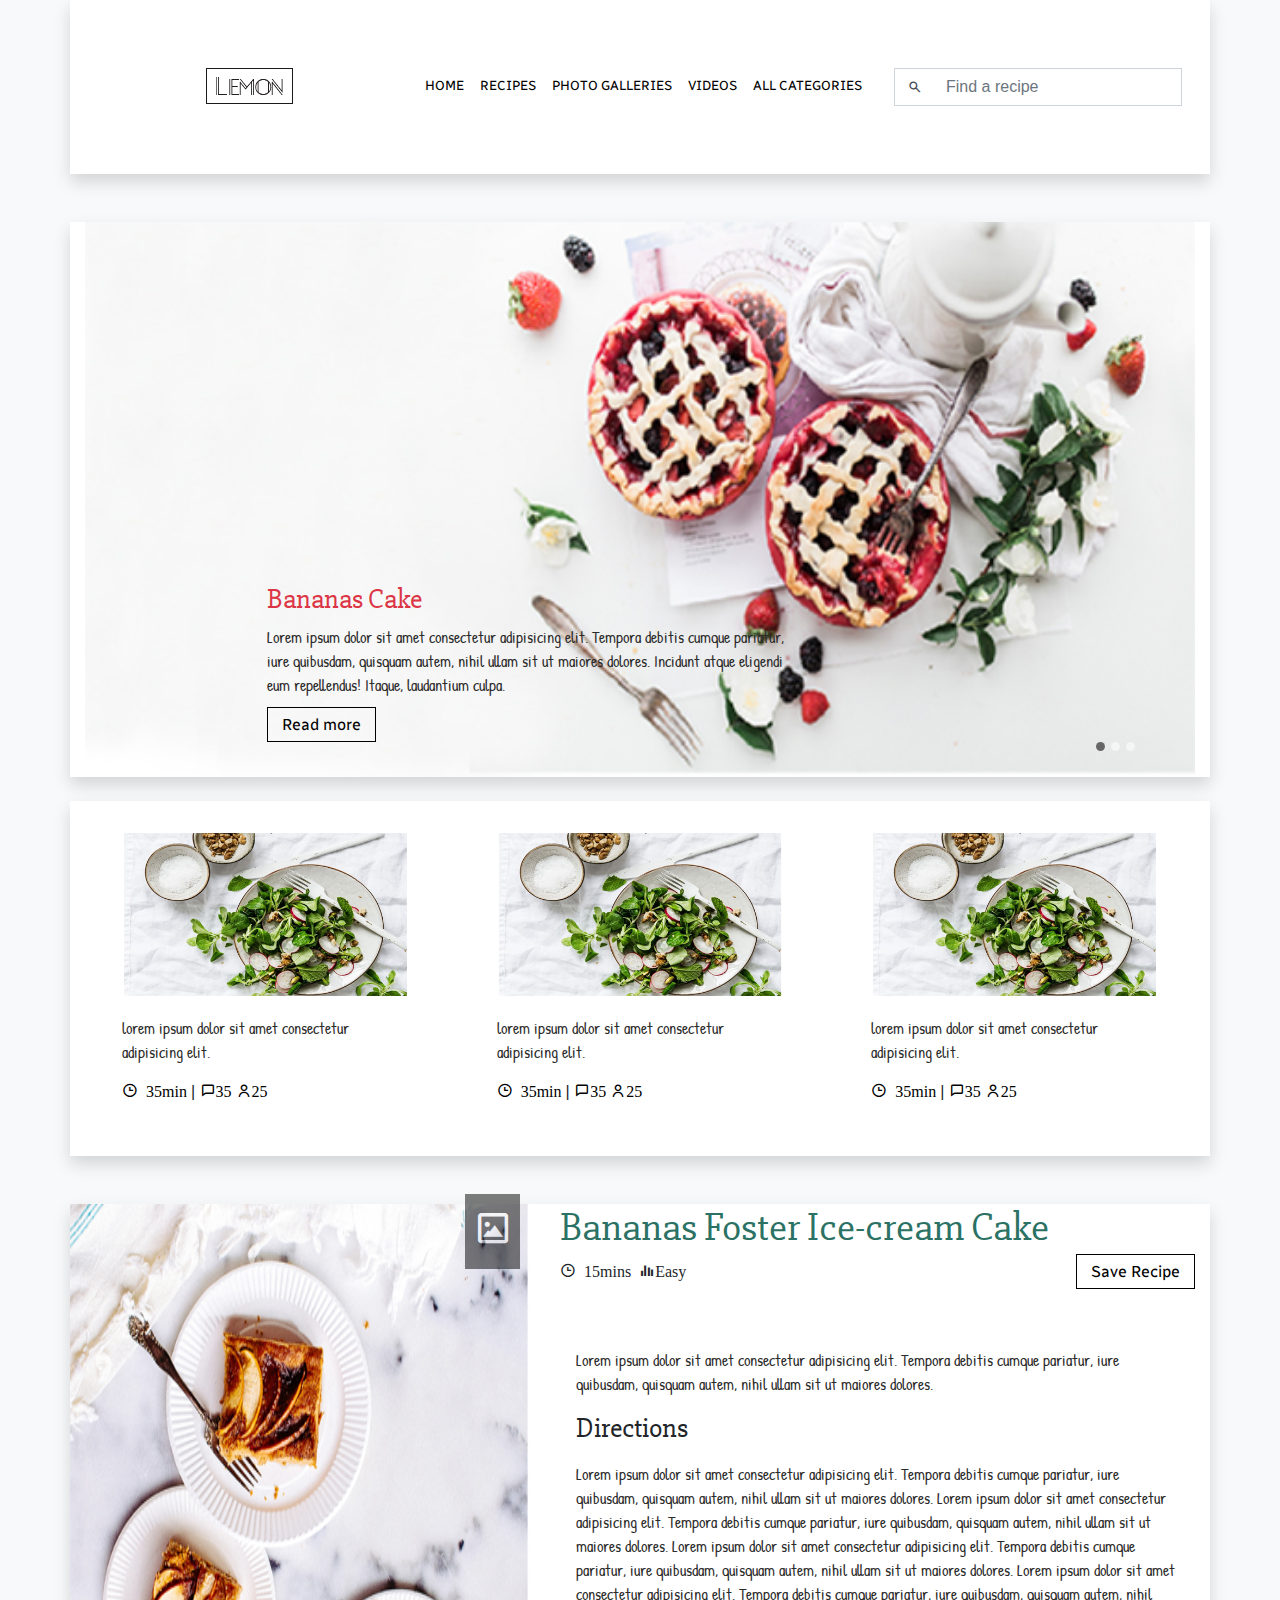
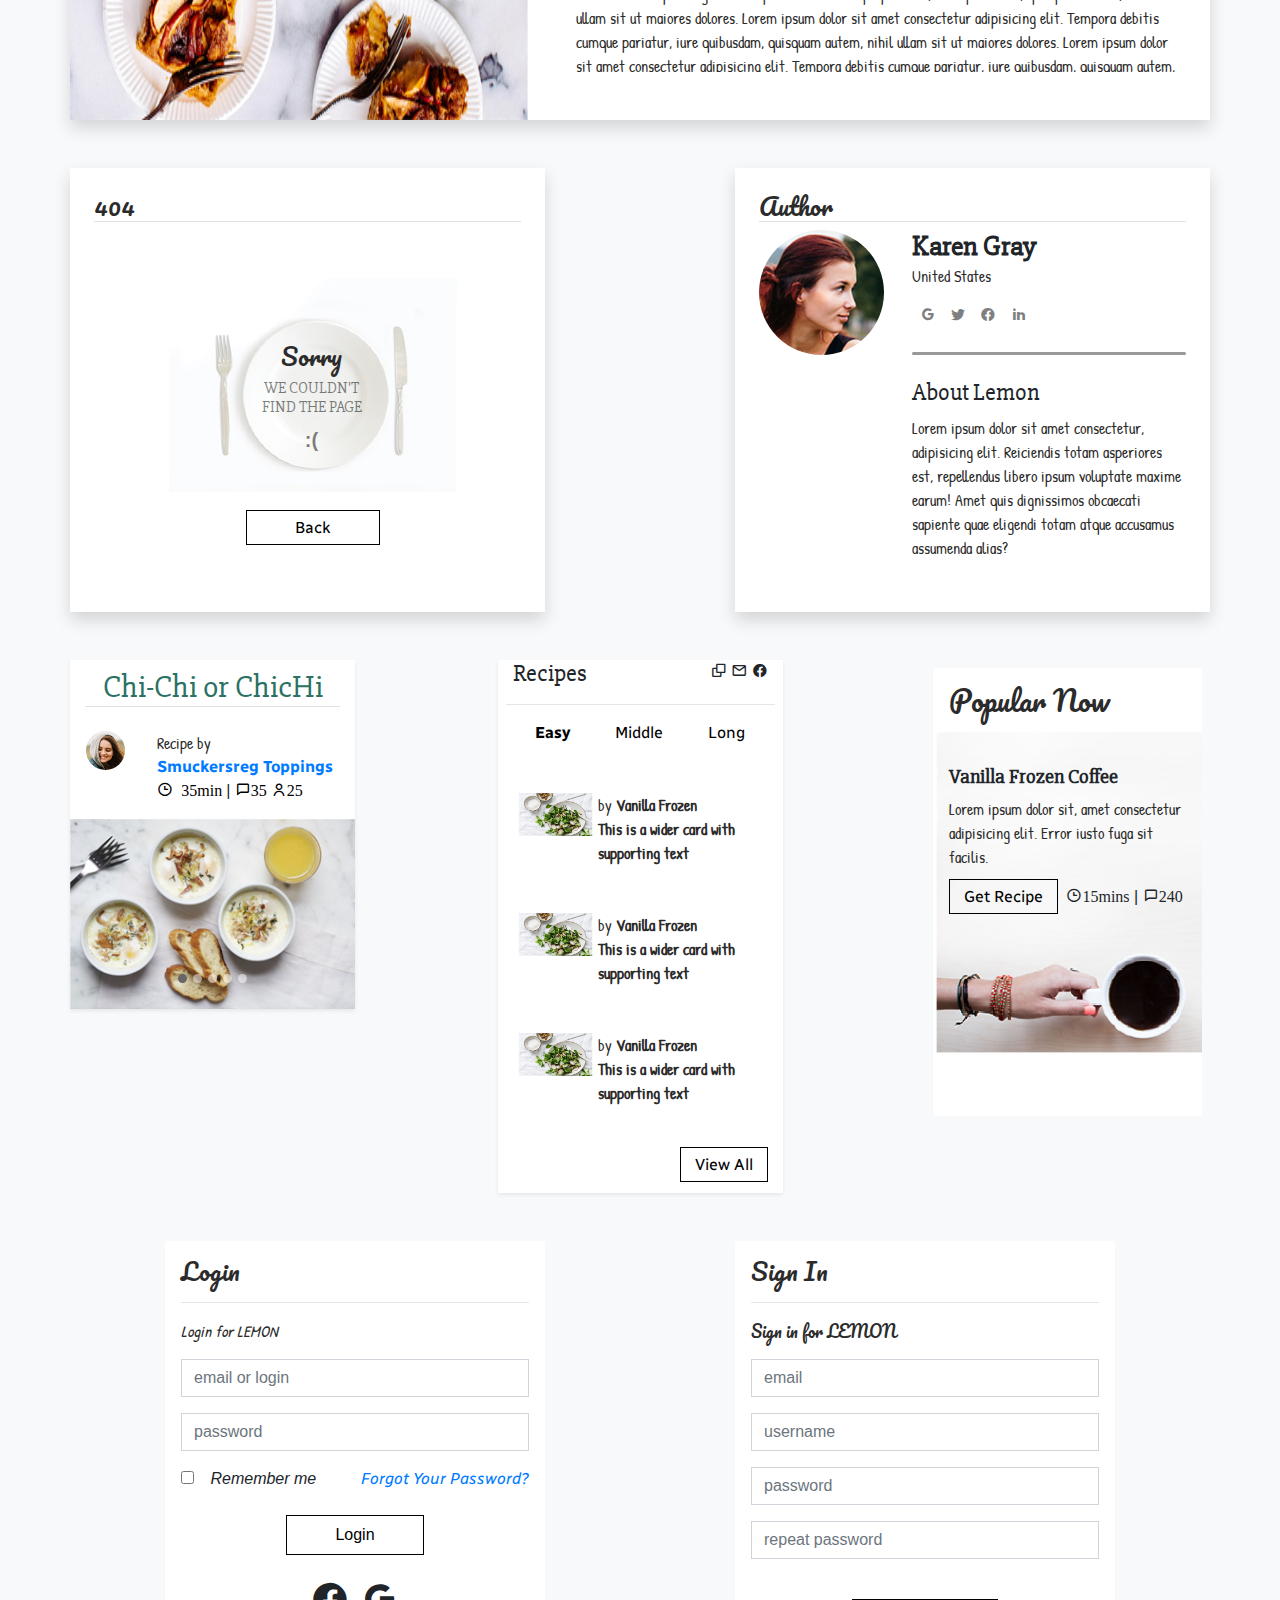
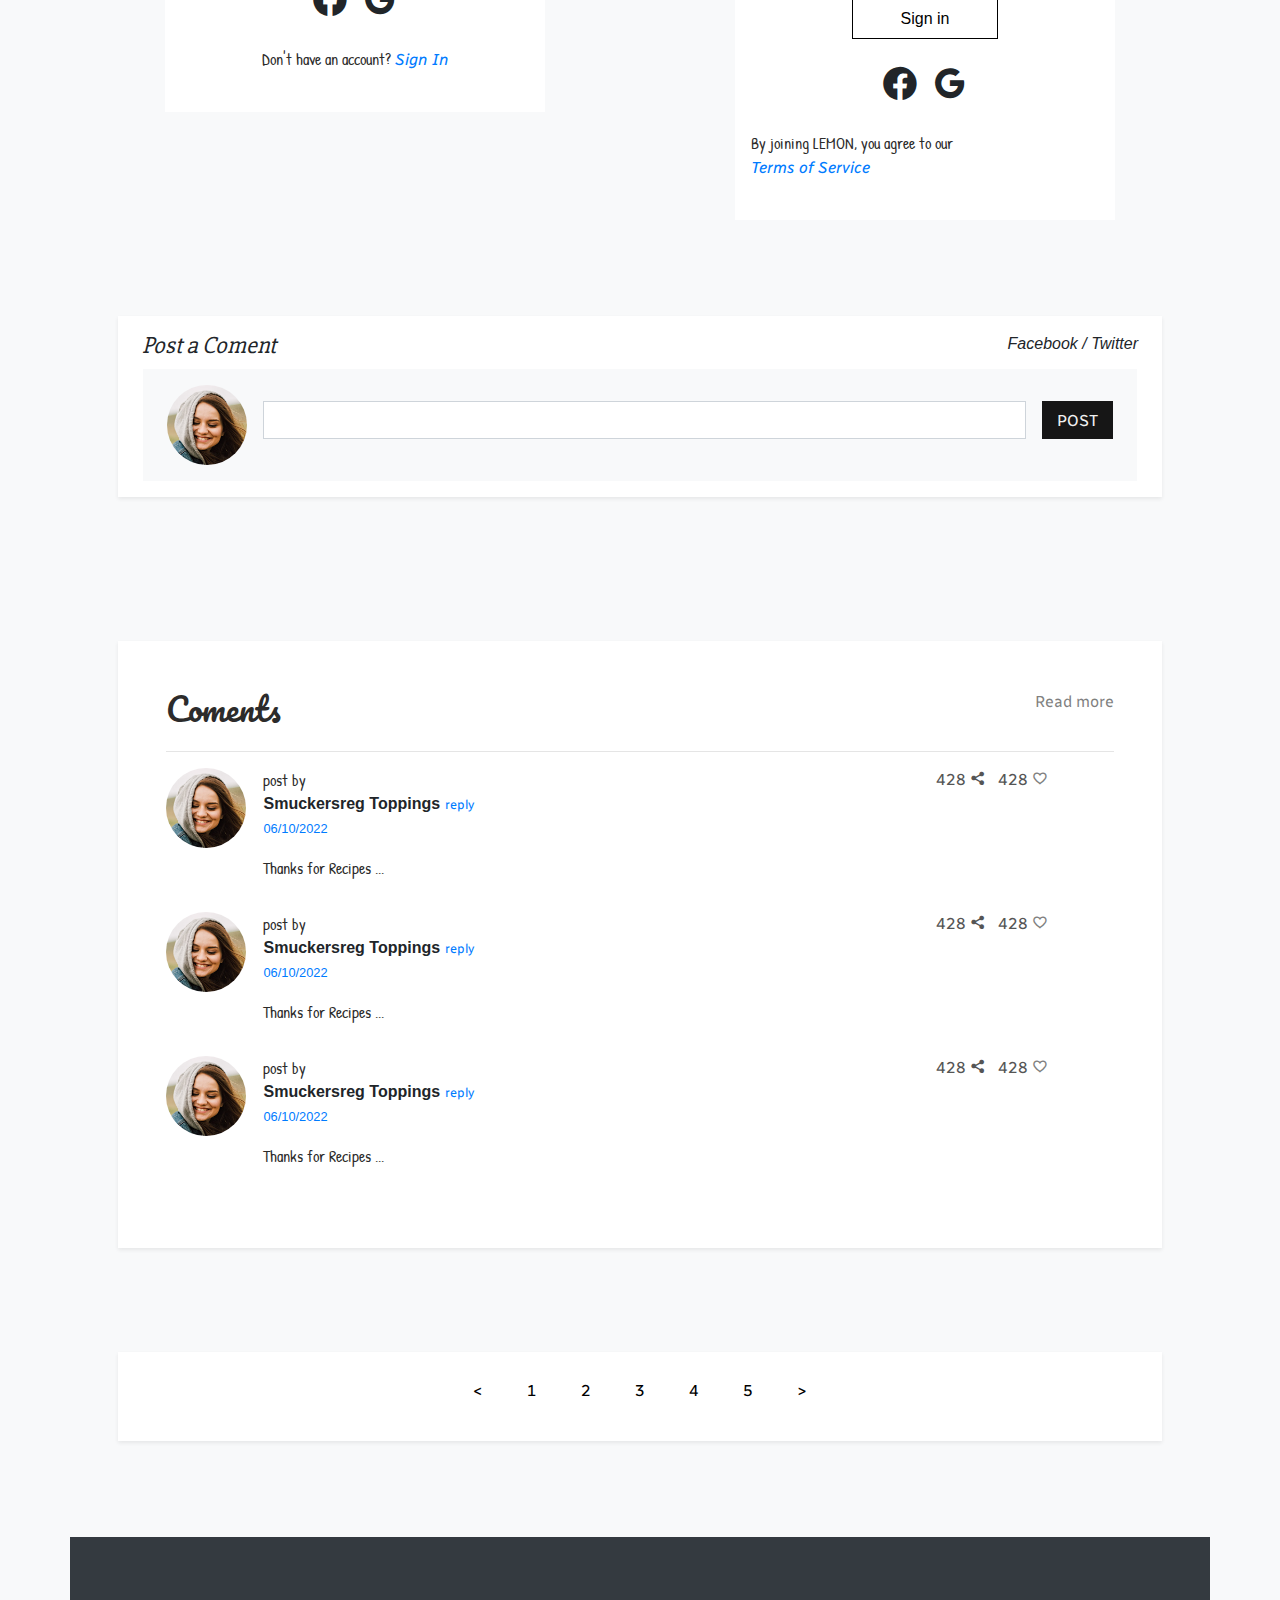
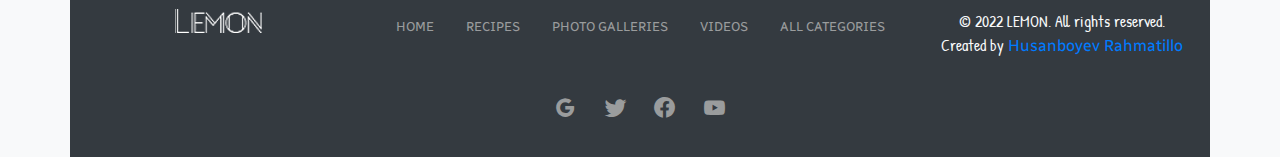
==== index.html @ a0f5661b "Add files" ====
<!DOCTYPE html>
<html lang="en">
  <head>
    <meta charset="UTF-8" />
    <meta http-equiv="X-UA-Compatible" content="IE=edge" />
    <meta name="viewport" content="width=device-width, initial-scale=1.0" />
    <title>LEMON</title>
    <link rel="shortcut icon" href="images/logo.jpg" type="image/x-icon" />
    <link rel="stylesheet" href="bootstrap/css/bootstrap.min.css" />
    <link rel="stylesheet" href="icons/coolicons.css" />
    <link rel="stylesheet" type="text/css" href="css/calendar.css" />
    <link rel="stylesheet" href="css/style.css" />
  </head>
  <body class="bg-light">
    <div class="container">
      <div class="row mb-md-5 bg-white shadow">
        <div class="col-lg-12">
          <nav class="navbar bg-white navbar-expand-lg px-3 my-md-4">
            <a class="navbar-brand" href="index.html">
              <img src="images/logo.jpg" alt="logo" />
            </a>
            <button
              class="navbar-toggler"
              type="button"
              data-toggle="collapse"
              data-target="#navbarNav"
              aria-controls="navbarNav"
              aria-expanded="false"
              aria-label="Toggle navigation"
            >
              <i class="ci-grid_big toggle-button"></i>
            </button>
            <div class="collapse navbar-collapse" id="navbarNav">
              <ul class="navbar-nav">
                <li class="nav-item active">
                  <a class="nav-link" href="#"> Home </a>
                </li>
                <li class="nav-item dropdown open-dropdown">
                  <a href="#" class="nav-link" data-toggle="dropdown"
                    >Recipes</a
                  >
                  <ul class="dropdown-menu my-0">
                    <li class="dropdown-item"><a href="#">Recommended</a></li>
                    <li class="dropdown-item"><a href="#">Popular</a></li>
                    <li class="dropdown-item"><a href="#">Quick & Easy</a></li>
                    <li class="dropdown-item"><a href="#">Healthy</a></li>
                    <li class="dropdown-item"><a href="#">Newest</a></li>
                  </ul>
                </li>

                <li class="nav-item">
                  <a class="nav-link" href="#">Photo galleries</a>
                </li>

                <li class="nav-item">
                  <a class="nav-link" href="#">Videos</a>
                </li>

                <li class="nav-item mr-md-2">
                  <a class="nav-link" href="#">All categories</a>
                </li>

                <li class="nav-item">
                  <div class="input-group ml-md-3">
                    <div class="input-group-prepend">
                      <i class="ci-search input-group-text bg-white"></i>
                    </div>
                    <input
                      type="text"
                      class="form-control"
                      placeholder="Find a recipe"
                      aria-describedby="basic-addon1"
                    />
                  </div>
                </li>
              </ul>
            </div>
          </nav>
        </div>
      </div>
      <div class="row my-md-4 bg-white shadow">
        <div class="col-lg-12">
          <div class="carousel slide" data-ride="carousel" id="mycarousel">
            <div class="carousel-inner">
              <div class="carousel-item active">
                <img src="images/banner.jpg" class="d-block w-100" />
                <div
                  class="col-md-6 text-left carousel-caption d-none d-md-block text-dark"
                >
                  <h3 class="text-danger">Bananas Cake</h3>
                  <p>
                    Lorem ipsum dolor sit amet consectetur adipisicing elit.
                    Tempora debitis cumque pariatur, iure quibusdam, quisquam
                    autem, nihil ullam sit ut maiores dolores. Incidunt atque
                    eligendi eum repellendus! Itaque, laudantium culpa.
                  </p>
                  <a href="#" class="site-btn">Read more</a>
                </div>
              </div>
              <div class="carousel-item">
                <img src="images/banner.jpg" class="d-block w-100" />
                <div
                  class="col-md-6 text-left carousel-caption d-none d-md-block text-dark"
                >
                  <h3 class="text-danger">Bananas Cake</h3>
                  <p>
                    Lorem ipsum dolor sit amet consectetur adipisicing elit.
                    Tempora debitis cumque pariatur, iure quibusdam, quisquam
                    autem, nihil ullam sit ut maiores dolores. Incidunt atque
                    eligendi eum repellendus! Itaque, laudantium culpa.
                  </p>
                  <a href="#" class="site-btn">Read more</a>
                </div>
              </div>
              <div class="carousel-item">
                <img src="images/banner.jpg" class="d-block w-100" />
                <div
                  class="col-md-6 text-left carousel-caption d-none d-md-block text-dark"
                >
                  <h3 class="text-danger">Bananas Cake</h3>
                  <p>
                    Lorem ipsum dolor sit amet consectetur adipisicing elit.
                    Tempora debitis cumque pariatur, iure quibusdam, quisquam
                    autem, nihil ullam sit ut maiores dolores. Incidunt atque
                    eligendi eum repellendus! Itaque, laudantium culpa.
                  </p>
                  <a href="#" class="site-btn">Read more</a>
                </div>
              </div>
            </div>
            <div class="row">
              <div class="col-2 offset-10">
                <ol class="carousel-indicators">
                  <li
                    data-target="#mycarousel"
                    data-slide-to="0"
                    class="active"
                  ></li>
                  <li data-target="#mycarousel" data-slide-to="1"></li>
                  <li data-target="#mycarousel" data-slide-to="2"></li>
                </ol>
              </div>
            </div>
          </div>
        </div>
      </div>
      <div class="row bg-white p-md-2 shadow">
        <div class="col-md-4 p-md-4">
          <div class="card">
            <img src="images/card-1.jpg" class="card-img-top h-75" alt="" />
            <div class="card-body">
              <p class="card-text">
                lorem ipsum dolor sit amet consectetur adipisicing elit.
              </p>
              <div class="card-icon">
                <a href="#">
                  <i class="ci-clock"> 35min</i>
                </a>
                <span> | </span>
                <a href="#">
                  <i class="ci-message">35</i>
                </a>
                <a href="#">
                  <i class="ci-user">25</i>
                </a>
              </div>
            </div>
          </div>
        </div>
        <div class="col-md-4 p-md-4">
          <div class="card">
            <img src="images/card-1.jpg" class="card-img-top h-75" alt="" />
            <div class="card-body">
              <p class="card-text">
                lorem ipsum dolor sit amet consectetur adipisicing elit.
              </p>
              <div class="card-icon">
                <a href="#">
                  <i class="ci-clock"> 35min</i>
                </a>
                <span> | </span>
                <a href="#">
                  <i class="ci-message">35</i>
                </a>
                <a href="#">
                  <i class="ci-user">25</i>
                </a>
              </div>
            </div>
          </div>
        </div>
        <div class="col-md-4 p-md-4">
          <div class="card">
            <img src="images/card-1.jpg" class="card-img-top h-75" alt="" />
            <div class="card-body">
              <p class="card-text">
                lorem ipsum dolor sit amet consectetur adipisicing elit.
              </p>
              <div class="card-icon">
                <a href="#">
                  <i class="ci-clock"> 35min</i>
                </a>
                <span> | </span>
                <a href="#">
                  <i class="ci-message">35</i>
                </a>
                <a href="#">
                  <i class="ci-user">25</i>
                </a>
              </div>
            </div>
          </div>
        </div>
      </div>
      <div class="row bg-white shadow my-md-5">
        <div class="col-5 p-0 d-none d-md-inline-block">
          <div class="ribbon">
            <i class="ci-image"></i>
          </div>
          <img src="images/retsept.jpg" class="img-fluid h-100" alt="" />
        </div>
        <div class="col-7 d-none d-md-inline-block">
          <h1 class="site-color">Bananas Foster Ice-cream Cake</h1>
          <div class="row">
            <div class="col-6">
              <i class="ci-clock"> 15mins </i>
              <i class="ci-bar_chart">Easy</i>
            </div>
            <div class="col-6 text-right">
              <a href="#" class="site-btn"> Save Recipe</a>
            </div>
          </div>
          <div class="card my-5 pre-scrollable min-h">
            <div class="card-body p-3">
              <p class="card-text">
                Lorem ipsum dolor sit amet consectetur adipisicing elit. Tempora
                debitis cumque pariatur, iure quibusdam, quisquam autem, nihil
                ullam sit ut maiores dolores.
              </p>
              <h3 class="my-3">Directions</h3>
              <p class="card-text">
                Lorem ipsum dolor sit amet consectetur adipisicing elit. Tempora
                debitis cumque pariatur, iure quibusdam, quisquam autem, nihil
                ullam sit ut maiores dolores. Lorem ipsum dolor sit amet
                consectetur adipisicing elit. Tempora debitis cumque pariatur,
                iure quibusdam, quisquam autem, nihil ullam sit ut maiores
                dolores. Lorem ipsum dolor sit amet consectetur adipisicing
                elit. Tempora debitis cumque pariatur, iure quibusdam, quisquam
                autem, nihil ullam sit ut maiores dolores. Lorem ipsum dolor sit
                amet consectetur adipisicing elit. Tempora debitis cumque
                pariatur, iure quibusdam, quisquam autem, nihil ullam sit ut
                maiores dolores. Lorem ipsum dolor sit amet consectetur
                adipisicing elit. Tempora debitis cumque pariatur, iure
                quibusdam, quisquam autem, nihil ullam sit ut maiores dolores.
                Lorem ipsum dolor sit amet consectetur adipisicing elit. Tempora
                debitis cumque pariatur, iure quibusdam, quisquam autem, nihil
                ullam sit ut maiores dolores.
              </p>
            </div>
          </div>
        </div>
      </div>
      <div class="row justify-content-between">
        <div class="col-md-5 bg-white shadow p-md-4 d-none d-md-inline-block">
          <div class="row">
            <div class="col mb-5">
              <h4 class="border-bottom font-cursive">404</h4>
            </div>
          </div>
          <div class="row">
            <div class="col">
              <div class="card">
                <img src="images/404.jpg" class="card-img img-fluid" alt="" />
                <div class="card-img-overlay text-center pt-5 ml-2">
                  <h4 class="font-cursive mt-3">Sorry</h4>
                  <h6 class="text-black-50">
                    WE COULDN'T <br />
                    FIND THE PAGE
                  </h6>
                  <b class="text-black-50" style="font-size: 20px">:(</b>
                </div>
              </div>
            </div>
          </div>
          <div class="row">
            <div class="col-2 offset-4 mt-lg-4 mb-5">
              <a href="#" class="site-btn px-5">Back</a>
            </div>
          </div>
        </div>
        <div class="col-md-5 bg-white shadow d-none d-md-inline-block p-md-4">
          <div class="row">
            <div class="col">
              <h4 class="border-bottom font-cursive">Author</h4>
            </div>
          </div>
          <div class="row">
            <div class="col-4">
              <img src="images/author.png" class="img-rounded" />
            </div>
            <div class="col-8 pl-3">
              <h3 class="m-0"><b>Karen Gray</b></h3>
              <p>United States</p>
              <div class="row">
                <div class="col-6 justify-content-around d-flex">
                  <a href="#" class="icon text-black-50"
                    ><i class="ci-google"></i
                  ></a>
                  <a href="#" class="icon text-black-50"
                    ><i class="ci-twitter"></i
                  ></a>
                  <a href="#" class="icon text-black-50"
                    ><i class="ci-facebook"></i
                  ></a>
                  <a href="#" class="icon text-black-50"
                    ><i class="ci-LinkedIn"></i
                  ></a>
                </div>
              </div>
              <div class="divider my-lg-4"></div>
              <h4>About Lemon</h4>
              <p>
                Lorem ipsum dolor sit amet consectetur, adipisicing elit.
                Reiciendis totam asperiores est, repellendus libero ipsum
                voluptate maxime earum! Amet quis dignissimos obcaecati sapiente
                quae eligendi totam atque accusamus assumenda alias?
              </p>
            </div>
          </div>
        </div>
      </div>
      <div class="row my-lg-5 justify-content-between">
        <div class="col-md-3">
          <div class="row bg-white shadow-sm">
            <div class="col-12">
              <h2 class="site-color text-center border-bottom mt-2">
                Chi-Chi or ChicHi
              </h2>
              <div class="row">
                <div class="col-3 p-3">
                  <img src="images/user.png" class="rounded-circle img-fluid" />
                </div>
                <div class="col-9 p-3">
                  <p class="m-0">Recipe by</p>
                  <b
                    ><a href="#" class="icon text-primary"
                      >Smuckersreg Toppings</a
                    ></b
                  >
                  <div class="card-icon">
                    <a href="#">
                      <i class="ci-clock"> 35min</i>
                    </a>
                    <span> | </span>
                    <a href="#">
                      <i class="ci-message">35</i>
                    </a>
                    <a href="#">
                      <i class="ci-user">25</i>
                    </a>
                  </div>
                </div>
              </div>
              <div class="row">
                <div class="col p-0">
                  <div
                    id="carouselExampleIndicators"
                    class="carousel slide"
                    data-ride="carousel"
                  >
                    <ol class="carousel-indicators indicator">
                      <li
                        data-target="#carouselExampleIndicators"
                        data-slide-to="0"
                        class="active"
                      ></li>
                      <li
                        data-target="#carouselExampleIndicators"
                        data-slide-to="1"
                      ></li>
                      <li
                        data-target="#carouselExampleIndicators"
                        data-slide-to="2"
                      ></li>
                      <li
                        data-target="#carouselExampleIndicators"
                        data-slide-to="3"
                      ></li>
                      <li
                        data-target="#carouselExampleIndicators"
                        data-slide-to="4"
                      ></li>
                    </ol>
                    <div class="carousel-inner">
                      <div class="carousel-item active">
                        <img
                          class="d-block img-fluid w-100"
                          src="images/sidebar.png"
                          alt="First slide"
                        />
                      </div>
                      <div class="carousel-item">
                        <img
                          class="d-block img-fluid w-100"
                          src="images/sidebar.png"
                          alt="Second slide"
                        />
                      </div>
                      <div class="carousel-item">
                        <img
                          class="d-block img-fluid w-100"
                          src="images/sidebar.png"
                          alt="Third slide"
                        />
                      </div>
                      <div class="carousel-item">
                        <img
                          class="d-block img-fluid w-100"
                          src="images/sidebar.png"
                          alt="Third slide"
                        />
                      </div>
                      <div class="carousel-item">
                        <img
                          class="d-block img-fluid w-100"
                          src="images/sidebar.png"
                          alt="Third slide"
                        />
                      </div>
                    </div>
                  </div>
                </div>
              </div>
            </div>
          </div>
        </div>
        <div class="col-md-3 bg-white shadow-sm py-md-0 py-3">
          <div class="row">
            <div class="col-6 m-0">
              <h4 class="m-0">Recipes</h4>
            </div>
            <div class="col-6 m-0">
              <div class="text-right icon">
                <i class="ci-copy"></i>
                <i class="ci-mail"></i>
                <i class="ci-facebook"></i>
              </div>
            </div>
            <div class="col mx-1 px-1"><hr /></div>
          </div>
          <ul class="nav nav-pills mb-3" id="pills-tab" role="tablist">
            <li class="nav-item" role="presentation">
              <a
                class="active"
                id="pills-home-tab"
                data-toggle="pill"
                href="#pills-home"
                role="tab"
                aria-controls="pills-home"
                aria-selected="true"
                >Easy</a
              >
            </li>
            <li class="nav-item" role="presentation">
              <a
                class=" "
                id="pills-profile-tab"
                data-toggle="pill"
                href="#pills-profile"
                role="tab"
                aria-controls="pills-profile"
                aria-selected="false"
                >Middle</a
              >
            </li>
            <li class="nav-item" role="presentation">
              <a
                class=" "
                id="pills-contact-tab"
                data-toggle="pill"
                href="#pills-contact"
                role="tab"
                aria-controls="pills-contact"
                aria-selected="false"
                >Long</a
              >
            </li>
          </ul>
          <div class="tab-content" id="pills-tabContent">
            <div
              class="tab-pane fade show active"
              id="pills-home"
              role="tabpanel"
              aria-labelledby="pills-home-tab"
            >
              <div class="card p-0 my-md-5">
                <div class="row no-gutters">
                  <div class="col-md-4 p-0">
                    <img src="images/card-1.jpg" class="img-fluid" />
                  </div>
                  <div class="col-md-8 p-0">
                    <small
                      ><p class="m-0">by <b>Vanilla Frozen</b></p></small
                    >
                    <div class="card-body p-0">
                      <p class="card-text">
                        <b>This is a wider card with supporting text</b>
                      </p>
                    </div>
                  </div>
                </div>
              </div>
              <div class="card p-0 my-md-5">
                <div class="row no-gutters">
                  <div class="col-md-4 p-0">
                    <img src="images/card-1.jpg" class="img-fluid" />
                  </div>
                  <div class="col-md-8 p-0">
                    <small
                      ><p class="m-0">by <b>Vanilla Frozen</b></p></small
                    >
                    <div class="card-body p-0">
                      <p class="card-text">
                        <b>This is a wider card with supporting text</b>
                      </p>
                    </div>
                  </div>
                </div>
              </div>
              <div class="card p-0 my-md-5">
                <div class="row no-gutters">
                  <div class="col-md-4 p-0">
                    <img src="images/card-1.jpg" class="img-fluid" />
                  </div>
                  <div class="col-md-8 p-0">
                    <small
                      ><p class="m-0">by <b>Vanilla Frozen</b></p></small
                    >
                    <div class="card-body p-0">
                      <p class="card-text">
                        <b>This is a wider card with supporting text</b>
                      </p>
                    </div>
                  </div>
                </div>
              </div>
            </div>
            <div
              class="tab-pane fade"
              id="pills-profile"
              role="tabpanel"
              aria-labelledby="pills-profile-tab"
            >
              <div class="card p-0 my-md-5">
                <div class="row no-gutters">
                  <div class="col-md-4 p-0">
                    <img src="images/card-1.jpg" class="img-fluid" />
                  </div>
                  <div class="col-md-8 p-0">
                    <small
                      ><p class="m-0">by <b>Vanilla Frozen</b></p></small
                    >
                    <div class="card-body p-0">
                      <p class="card-text">
                        <b>This is a wider card with supporting text</b>
                      </p>
                    </div>
                  </div>
                </div>
              </div>
              <div class="card p-0 my-md-5">
                <div class="row no-gutters">
                  <div class="col-md-4 p-0">
                    <img src="images/card-1.jpg" class="img-fluid" />
                  </div>
                  <div class="col-md-8 p-0">
                    <small
                      ><p class="m-0">by <b>Vanilla Frozen</b></p></small
                    >
                    <div class="card-body p-0">
                      <p class="card-text">
                        <b>This is a wider card with supporting text</b>
                      </p>
                    </div>
                  </div>
                </div>
              </div>
              <div class="card p-0 my-md-5">
                <div class="row no-gutters">
                  <div class="col-md-4 p-0">
                    <img src="images/card-1.jpg" class="img-fluid" />
                  </div>
                  <div class="col-md-8 p-0">
                    <small
                      ><p class="m-0">by <b>Vanilla Frozen</b></p></small
                    >
                    <div class="card-body p-0">
                      <p class="card-text">
                        <b>This is a wider card with supporting text</b>
                      </p>
                    </div>
                  </div>
                </div>
              </div>
            </div>
            <div
              class="tab-pane fade"
              id="pills-contact"
              role="tabpanel"
              aria-labelledby="pills-contact-tab"
            >
              <div class="card p-0 my-md-5">
                <div class="row no-gutters">
                  <div class="col-md-4 p-0">
                    <img src="images/card-1.jpg" class="img-fluid" />
                  </div>
                  <div class="col-md-8 p-0">
                    <small
                      ><p class="m-0">by <b>Vanilla Frozen</b></p></small
                    >
                    <div class="card-body p-0">
                      <p class="card-text">
                        <b>This is a wider card with supporting text</b>
                      </p>
                    </div>
                  </div>
                </div>
              </div>
              <div class="card p-0 my-md-5">
                <div class="row no-gutters">
                  <div class="col-md-4 p-0">
                    <img src="images/card-1.jpg" class="img-fluid" />
                  </div>
                  <div class="col-md-8 p-0">
                    <small
                      ><p class="m-0">by <b>Vanilla Frozen</b></p></small
                    >
                    <div class="card-body p-0">
                      <p class="card-text">
                        <b>This is a wider card with supporting text</b>
                      </p>
                    </div>
                  </div>
                </div>
              </div>
              <div class="card p-0 my-md-5">
                <div class="row no-gutters">
                  <div class="col-md-4 p-0">
                    <img src="images/card-1.jpg" class="img-fluid" />
                  </div>
                  <div class="col-md-8 p-0">
                    <small
                      ><p class="m-0">by <b>Vanilla Frozen</b></p></small
                    >
                    <div class="card-body p-0">
                      <p class="card-text">
                        <b>This is a wider card with supporting text</b>
                      </p>
                    </div>
                  </div>
                </div>
              </div>
            </div>
          </div>
          <div class="text-right my-3">
            <a href="#" class="site-btn"> View All </a>
          </div>
        </div>
        <div class="col-md-3 p-0 p-lg-2 d-none d-md-inline-block">
          <div class="card p-0">
            <img src="images/popular.png" class="card-img img-fluid" alt="" />
            <div class="card-img-overlay px-3 p-0">
              <h3 class="font-cursive my-3">Popular Now</h3>
              <h5 class="mt-5 font-weight-bold">Vanilla Frozen Coffee</h5>
              <p>
                Lorem ipsum dolor sit, amet consectetur adipisicing elit. Error
                iusto fuga sit facilis.
              </p>
              <a href="#" class="site-btn mr-sm-1">Get Recipe</a>
              <i class="ci-clock">15mins</i> <span> | </span>
              <i class="ci-message">240</i>
            </div>
          </div>
        </div>
      </div>
      <div class="row justify-content-around">
        <div class="col-md-4">
          <div class="row">
            <div class="col p-3 bg-white">
              <h4 class="font-cursive">Login</h4>
              <hr />
              <p class="font-italic">Login for LEMON</p>
              <form method="post">
                <input
                  type="email"
                  class="form-control"
                  placeholder="email or login"
                />
                <input
                  type="password"
                  class="form-control my-3"
                  placeholder="password"
                />
                <div class="d-flex justify-content-between">
                  <div class="div">
                    <input
                      type="checkbox"
                      class="form-check-inline"
                      id="remember"
                    />
                    <label
                      for="remember"
                      class="icon font-italic form-check-label"
                      >Remember me</label
                    >
                  </div>
                  <a href="#" class="font-italic">Forgot Your Password?</a>
                </div>
              </form>
              <div class="text-center">
                <button class="btn site-btn px-5 my-4">Login</button>
                <div class="d-flex justify-content-center">
                  <div class="icon form-icon">
                    <i class="ci-facebook"></i>
                  </div>
                  <div class="icon form-icon">
                    <i class="ci-google"></i>
                  </div>
                </div>
                <p class="my-4">
                  Don't have an account?
                  <a href="#" class="font-italic">Sign In</a>
                </p>
              </div>
            </div>
          </div>
        </div>
        <div class="col-md-4">
          <div class="row">
            <div class="col p-3 bg-white">
              <h4 class="font-cursive">Sign In</h4>
              <hr />
              <p class="font-cursive">Sign in for LEMON</p>
              <form method="post">
                <input type="email" class="form-control" placeholder="email" />
                <input
                  type="text"
                  class="form-control mt-3"
                  placeholder="username"
                />
                <input
                  type="password"
                  class="form-control my-3"
                  placeholder="password"
                />
                <input
                  type="password"
                  class="form-control my-3"
                  placeholder="repeat password"
                />
              </form>
              <div class="text-center">
                <button class="btn site-btn px-5 my-4">Sign in</button>
                <div class="d-flex justify-content-center">
                  <div class="icon form-icon">
                    <i class="ci-facebook"></i>
                  </div>
                  <div class="icon form-icon">
                    <i class="ci-google"></i>
                  </div>
                </div>
              </div>
              <p class="my-4">
                By joining LEMON, you agree to our <br />
                <a href="#" class="font-italic">Terms of Service</a>
              </p>
            </div>
          </div>
        </div>
      </div>
      <div class="row my-md-5 p-lg-5">
        <div class="col-12 bg-white py-3 px-4 shadow-sm">
          <div class="d-flex justify-content-between">
            <h4 class="font-italic">Post a Coment</h4>
            <span class="font-italic">Facebook / Twitter</span>
          </div>
          <div class="row">
            <div class="col px-4 py-3 mx-3 bg-light d-flex">
              <img
                src="images/user.png"
                width="80"
                class="img-fluid rounded-circle"
              />
              <input type="text" class="form-control mt-3 mx-3" />
              <a href="#" class="dark-btn mt-3">POST</a>
            </div>
          </div>
        </div>
      </div>
      <div class="row p-lg-5">
        <div class="col-md-12 p-5 bg-white shadow-sm">
          <div class="d-flex justify-content-between">
            <h2 class="font-cursive">Coments</h2>
            <p>
              <a
                class="text-black-50 collap"
                data-toggle="collapse"
                href="#collapseExample"
                role="button"
                aria-expanded="false"
                aria-controls="collapseExample"
              >
                Read more
              </a>
            </p>
          </div>
          <hr />
          <div class="row">
            <div class="col-md-1 mr-3">
              <img
                src="images/user.png"
                class="rounded-circle"
                width="80"
                alt="user image"
              />
            </div>
            <div class="col-md-10">
              <div class="row">
                <div class="col-9">
                  <p class="m-0">post by</p>
                  <b>Smuckersreg Toppings </b>
                  <small><a href="#"> reply</a></small> <br />
                  <small class="text-primary">06/10/2022</small>

                  <div class="row my-3">
                    <div class="col-12">
                      <p>Thanks for Recipes ...</p>

                      <div class="text-center">
                        <div class="collapse" id="collapseExample">
                          <div class="card card-body">
                            Some placeholder content for the collapse component.
                            This panel is hidden by default but revealed when
                            the user activates the relevant trigger.
                          </div>
                        </div>
                      </div>
                    </div>
                  </div>
                </div>
                <div class="col-3">
                  <div class="icon text-right">
                    <a href="#">428 <i class="ci-share"></i></a>
                    <a href="#" class="ml-2"
                      >428
                      <i class="ci-heart_outline like"></i>
                    </a>
                  </div>
                </div>
              </div>
            </div>
          </div>
          <div class="row">
            <div class="col-md-1 mr-3">
              <img
                src="images/user.png"
                class="rounded-circle"
                width="80"
                alt="user image"
              />
            </div>
            <div class="col-md-10">
              <div class="row">
                <div class="col-9">
                  <p class="m-0">post by</p>
                  <b>Smuckersreg Toppings </b>
                  <small><a href="#"> reply</a></small> <br />
                  <small class="text-primary">06/10/2022</small>

                  <div class="row my-3">
                    <div class="col-12">
                      <p>Thanks for Recipes ...</p>

                      <div class="text-center">
                        <div class="collapse" id="collapseExample">
                          <div class="card card-body">
                            Some placeholder content for the collapse component.
                            This panel is hidden by default but revealed when
                            the user activates the relevant trigger.
                          </div>
                        </div>
                      </div>
                    </div>
                  </div>
                </div>
                <div class="col-3">
                  <div class="icon text-right">
                    <a href="#">428 <i class="ci-share"></i></a>
                    <a href="#" class="ml-2"
                      >428
                      <i class="ci-heart_outline like"></i>
                    </a>
                  </div>
                </div>
              </div>
            </div>
          </div>
          <div class="row">
            <div class="col-md-1 mr-3">
              <img
                src="images/user.png"
                class="rounded-circle"
                width="80"
                alt="user image"
              />
            </div>
            <div class="col-md-10">
              <div class="row">
                <div class="col-9">
                  <p class="m-0">post by</p>
                  <b>Smuckersreg Toppings </b>
                  <small><a href="#"> reply</a></small> <br />
                  <small class="text-primary">06/10/2022</small>

                  <div class="row my-3">
                    <div class="col-12">
                      <p>Thanks for Recipes ...</p>

                      <div class="text-center">
                        <div class="collapse" id="collapseExample">
                          <div class="card card-body">
                            Some placeholder content for the collapse component.
                            This panel is hidden by default but revealed when
                            the user activates the relevant trigger.
                          </div>
                        </div>
                      </div>
                    </div>
                  </div>
                </div>
                <div class="col-3">
                  <div class="icon text-right">
                    <a href="#">428 <i class="ci-share"></i></a>
                    <a href="#" class="ml-2"
                      >428
                      <i class="ci-heart_outline like"></i>
                    </a>
                  </div>
                </div>
              </div>
            </div>
          </div>
        </div>
      </div>
      <div class="row my-md-2 p-lg-5">
        <div class="col-12 bg-white py-3 px-4 shadow-sm">
          <ul class="pagination justify-content-center">
            <li class="page-item">
              <a class="page-link" href="#" aria-label="Previous">
                <span aria-hidden="true"> < </span>
              </a>
            </li>
            <li class="page-item"><a class="page-link" href="#">1</a></li>
            <li class="page-item"><a class="page-link" href="#">2</a></li>
            <li class="page-item"><a class="page-link" href="#">3</a></li>
            <li class="page-item"><a class="page-link" href="#">4</a></li>
            <li class="page-item"><a class="page-link" href="#">5</a></li>
            <li class="page-item">
              <a class="page-link" href="#" aria-label="Next">
                <span aria-hidden="true"> > </span>
              </a>
            </li>
          </ul>
        </div>
      </div>
      <div class="row bg-dark mt-md-5 p-lg-2">
        <div class="col-md-3 text-center text-md-left">
          <img src="images/logo-white.png" class="img-fluid" alt="logo" />
        </div>
        <div class="col-md-6 pt-3">
          <ul
            class="footer nav justify-content-md-center d-md-flex d-block text-right my-lg-5"
          >
            <li class="nav-item">
              <a class="nav-link" href="#">Home</a>
            </li>
            <li class="nav-item">
              <a class="nav-link" href="#">Recipes</a>
            </li>
            <li class="nav-item">
              <a class="nav-link" href="#">Photo galleries</a>
            </li>
            <li class="nav-item">
              <a class="nav-link" href="#">Videos</a>
            </li>
            <li class="nav-item">
              <a class="nav-link" href="#">All categories</a>
            </li>
          </ul>
        </div>
        <div class="col-md-3 pt-3 text-center">
          <p class="text-light mt-lg-5">
            © 2022 LEMON. All rights reserved. <br />
            Created by <a href="#" class="icon">Husanboyev Rahmatillo</a>
          </p>
        </div>
        <div class="col-md-12 text-center footer-icon mb-md-4">
          <i class="ci-google"></i>
          <i class="ci-twitter"></i>
          <i class="ci-facebook"></i>
          <i class="ci-youtube"></i>
        </div>
      </div>
    </div>
    <script src="bootstrap/js/jQuery.min.js"></script>
    <script src="bootstrap/js/popper.js"></script>
    <script src="js/calendar.js"></script>
    <script src="bootstrap/js/bootstrap.bundle.js"></script>
    <script src="js/script.js"></script>
  </body>
</html>
---- icons/coolicons.css ----
@font-face {
  font-family: 'coolicons';
  src:  url('fonts/coolicons.eot?fs2eqh');
  src:  url('fonts/coolicons.eot?fs2eqh#iefix') format('embedded-opentype'),
    url('fonts/coolicons.ttf?fs2eqh') format('truetype'),
    url('fonts/coolicons.woff?fs2eqh') format('woff'),
    url('fonts/coolicons.svg?fs2eqh#coolicons') format('svg');
  font-weight: normal;
  font-style: normal;
  font-display: block;
}

i {
  /* use !important to prevent issues with browser extensions that change fonts */
  font-family: 'coolicons' !important;
  speak: never;
  font-style: normal;
  font-weight: normal;
  font-variant: normal;
  text-transform: none;
  line-height: 1;

  /* Better Font Rendering =========== */
  -webkit-font-smoothing: antialiased;
  -moz-osx-font-smoothing: grayscale;
}

.ci-image:before {
  content: "\ea79";
}
.ci-underline:before {
  content: "\ea7a";
}
.ci-heading_h3:before {
  content: "\ea7b";
}
.ci-double_quotes_l:before {
  content: "\ea7c";
}
.ci-table_delete:before {
  content: "\ea7d";
}
.ci-heading_h2:before {
  content: "\ea7e";
}
.ci-heading_h1:before {
  content: "\ea7f";
}
.ci-heading_h5:before {
  content: "\ea80";
}
.ci-heading:before {
  content: "\ea81";
}
.ci-strikethrough:before {
  content: "\ea82";
}
.ci-heading_h4:before {
  content: "\ea83";
}
.ci-heading_h6:before {
  content: "\ea84";
}
.ci-table_add:before {
  content: "\ea85";
}
.ci-list_checklist:before {
  content: "\ea86";
}
.ci-line_break:before {
  content: "\ea87";
}
.ci-single_quotes_l:before {
  content: "\ea88";
}
.ci-delete_row:before {
  content: "\ea89";
}
.ci-paragraph:before {
  content: "\ea8a";
}
.ci-add_column:before {
  content: "\ea8b";
}
.ci-bold:before {
  content: "\ea8c";
}
.ci-combine_cells:before {
  content: "\ea8d";
}
.ci-single_quotes_r:before {
  content: "\ea8e";
}
.ci-table:before {
  content: "\ea8f";
}
.ci-redo:before {
  content: "\ea90";
}
.ci-add_row:before {
  content: "\ea91";
}
.ci-delete_column:before {
  content: "\ea92";
}
.ci-list_checklist_alt:before {
  content: "\ea93";
}
.ci-double_quotes_r:before {
  content: "\ea94";
}
.ci-undo:before {
  content: "\ea95";
}
.ci-italic:before {
  content: "\ea96";
}
.ci-mention:before {
  content: "\ea97";
}
.ci-filter_off:before {
  content: "\ea98";
}
.ci-filter_outline:before {
  content: "\ea99";
}
.ci-filter:before {
  content: "\ea9a";
}
.ci-filter_off_outline:before {
  content: "\ea9b";
}
.ci-line_s:before {
  content: "\e900";
}
.ci-line_sx:before {
  content: "\e901";
}
.ci-line_xl:before {
  content: "\e902";
}
.ci-dot_01_xs:before {
  content: "\e903";
}
.ci-dot_02_s:before {
  content: "\e904";
}
.ci-dot_04_l:before {
  content: "\e905";
}
.ci-dot_05_xl:before {
  content: "\e906";
}
.ci-dot_03_m:before {
  content: "\e907";
}
.ci-line_m:before {
  content: "\e908";
}
.ci-line_l:before {
  content: "\e909";
}
.ci-home_heart-1:before {
  content: "\e90a";
}
.ci-home_alt_fill:before {
  content: "\e90b";
}
.ci-home_alt_check:before {
  content: "\e90c";
}
.ci-home_x:before {
  content: "\e90d";
}
.ci-home_plus:before {
  content: "\e90e";
}
.ci-home_alt_x:before {
  content: "\e90f";
}
.ci-home_minus:before {
  content: "\e910";
}
.ci-home_heart:before {
  content: "\e911";
}
.ci-home_alt_plus:before {
  content: "\e912";
}
.ci-home_alt_minus:before {
  content: "\e913";
}
.ci-home_fill:before {
  content: "\e914";
}
.ci-home_alt_outline:before {
  content: "\e915";
}
.ci-home_outline:before {
  content: "\e916";
}
.ci-home_check:before {
  content: "\e917";
}
.ci-building:before {
  content: "\e918";
}
.ci-info_square:before {
  content: "\e919";
}
.ci-error_outline:before {
  content: "\e91a";
}
.ci-warning:before {
  content: "\e91b";
}
.ci-info_circle:before {
  content: "\e91c";
}
.ci-error:before {
  content: "\e91d";
}
.ci-info_square_outline:before {
  content: "\e91e";
}
.ci-warning_outline:before {
  content: "\e91f";
}
.ci-info_circle_outline:before {
  content: "\e920";
}
.ci-calendar_edit:before {
  content: "\e921";
}
.ci-calendar_event:before {
  content: "\e922";
}
.ci-calendar_check:before {
  content: "\e923";
}
.ci-calendar_calendar:before {
  content: "\e924";
}
.ci-calendar_x:before {
  content: "\e925";
}
.ci-calendar_week:before {
  content: "\e926";
}
.ci-calendar:before {
  content: "\e927";
}
.ci-calendar_plus:before {
  content: "\e928";
}
.ci-calendar_minus:before {
  content: "\e929";
}
.ci-cloud_check:before {
  content: "\e92a";
}
.ci-folder_plus:before {
  content: "\e92b";
}
.ci-file_minus:before {
  content: "\e92c";
}
.ci-file_image:before {
  content: "\e92d";
}
.ci-note:before {
  content: "\e92e";
}
.ci-file_css:before {
  content: "\e92f";
}
.ci-file_pdf:before {
  content: "\e930";
}
.ci-file_archive:before {
  content: "\e931";
}
.ci-file_svg:before {
  content: "\e932";
}
.ci-folder_minus:before {
  content: "\e933";
}
.ci-file_blank_fill:before {
  content: "\e934";
}
.ci-cloud_off:before {
  content: "\e935";
}
.ci-file_blank_outline:before {
  content: "\e936";
}
.ci-file_find:before {
  content: "\e937";
}
.ci-folder_open:before {
  content: "\e938";
}
.ci-file_png:before {
  content: "\e939";
}
.ci-cloud:before {
  content: "\e93a";
}
.ci-cloud_outline:before {
  content: "\e93b";
}
.ci-file_new:before {
  content: "\e93c";
}
.ci-cloud_up:before {
  content: "\e93d";
}
.ci-cloud_close:before {
  content: "\e93e";
}
.ci-file_js:before {
  content: "\e93f";
}
.ci-folder:before {
  content: "\e940";
}
.ci-file_html:before {
  content: "\e941";
}
.ci-file_jpg:before {
  content: "\e942";
}
.ci-cloud_down:before {
  content: "\e943";
}
.ci-thin_long_left:before {
  content: "\e944";
}
.ci-thin_long_02_up:before {
  content: "\e945";
}
.ci-long_bottom_up:before {
  content: "\e946";
}
.ci-thin_big_up:before {
  content: "\e947";
}
.ci-chevron_duo_right:before {
  content: "\e948";
}
.ci-circle_chevron_left:before {
  content: "\e949";
}
.ci-thin_long_up:before {
  content: "\e94a";
}
.ci-chevron_duo_up:before {
  content: "\e94b";
}
.ci-shrink:before {
  content: "\e94c";
}
.ci-chevron_big_up:before {
  content: "\e94d";
}
.ci-circle_up:before {
  content: "\e94e";
}
.ci-short_up:before {
  content: "\e94f";
}
.ci-long_bottom_down:before {
  content: "\e950";
}
.ci-small_long_left:before {
  content: "\e951";
}
.ci-caret_left:before {
  content: "\e952";
}
.ci-caret_right:before {
  content: "\e953";
}
.ci-thin_big_left:before {
  content: "\e954";
}
.ci-thin_long_02_right:before {
  content: "\e955";
}
.ci-last_page:before {
  content: "\e956";
}
.ci-expand:before {
  content: "\e957";
}
.ci-long_left:before {
  content: "\e958";
}
.ci-short_right:before {
  content: "\e959";
}
.ci-circle_down:before {
  content: "\e95a";
}
.ci-chevron_duo_left:before {
  content: "\e95b";
}
.ci-thin_long_02_down:before {
  content: "\e95c";
}
.ci-chevron_right:before {
  content: "\e95d";
}
.ci-chevron_left:before {
  content: "\e95e";
}
.ci-short_down:before {
  content: "\e95f";
}
.ci-chevron_big_down:before {
  content: "\e960";
}
.ci-long_down:before {
  content: "\e961";
}
.ci-first_page:before {
  content: "\e962";
}
.ci-thin_long_right:before {
  content: "\e963";
}
.ci-chevron_up:before {
  content: "\e964";
}
.ci-thin_big_right:before {
  content: "\e965";
}
.ci-thin_big_down:before {
  content: "\e966";
}
.ci-caret_down:before {
  content: "\e967";
}
.ci-small_long_down:before {
  content: "\e968";
}
.ci-sub_right:before {
  content: "\e969";
}
.ci-chevron_big_left:before {
  content: "\e96a";
}
.ci-unfold_more:before {
  content: "\e96b";
}
.ci-circle_chevron_up:before {
  content: "\e96c";
}
.ci-long_right:before {
  content: "\e96d";
}
.ci-short_left:before {
  content: "\e96e";
}
.ci-chevron_down:before {
  content: "\e96f";
}
.ci-thin_long_02_left:before {
  content: "\e970";
}
.ci-circle_left:before {
  content: "\e971";
}
.ci-circle_right:before {
  content: "\e972";
}
.ci-chevron_duo_down:before {
  content: "\e973";
}
.ci-sub_left:before {
  content: "\e974";
}
.ci-circle_chevron_right:before {
  content: "\e975";
}
.ci-long_up_right:before {
  content: "\e976";
}
.ci-thin_long_down:before {
  content: "\e977";
}
.ci-chevron_big_right:before {
  content: "\e978";
}
.ci-unfold_less:before {
  content: "\e979";
}
.ci-long_up_left:before {
  content: "\e97a";
}
.ci-small_long_up:before {
  content: "\e97b";
}
.ci-long_up:before {
  content: "\e97c";
}
.ci-caret_up:before {
  content: "\e97d";
}
.ci-small_long_right:before {
  content: "\e97e";
}
.ci-circle_chevron_down:before {
  content: "\e97f";
}
.ci-notification_outline_minus:before {
  content: "\e980";
}
.ci-notification_deactivated:before {
  content: "\e981";
}
.ci-notification:before {
  content: "\e982";
}
.ci-notification_minus:before {
  content: "\e983";
}
.ci-notification_outline_plus:before {
  content: "\e984";
}
.ci-notification_outline_dot:before {
  content: "\e985";
}
.ci-notification_dot:before {
  content: "\e986";
}
.ci-notification_outline:before {
  content: "\e987";
}
.ci-notification_active:before {
  content: "\e988";
}
.ci-notification_plus:before {
  content: "\e989";
}
.ci-Figma:before {
  content: "\e98a";
}
.ci-dropbox:before {
  content: "\e98b";
}
.ci-javascript:before {
  content: "\e98c";
}
.ci-github:before {
  content: "\e98d";
}
.ci-coolicons:before {
  content: "\e98e";
}
.ci-instagram:before {
  content: "\e98f";
}
.ci-stack_overflow:before {
  content: "\e990";
}
.ci-invision:before {
  content: "\e991";
}
.ci-spotify:before {
  content: "\e992";
}
.ci-snapchat:before {
  content: "\e993";
}
.ci-html5:before {
  content: "\e994";
}
.ci-linkpath:before {
  content: "\e995";
}
.ci-paypal:before {
  content: "\e996";
}
.ci-unsplash:before {
  content: "\e997";
}
.ci-app_store:before {
  content: "\e998";
}
.ci-facebook:before {
  content: "\e999";
}
.ci-adobe_xd:before {
  content: "\e99a";
}
.ci-google:before {
  content: "\e99b";
}
.ci-youtube:before {
  content: "\e99c";
}
.ci-play_store:before {
  content: "\e99d";
}
.ci-Sketch:before {
  content: "\e99e";
}
.ci-reddit:before {
  content: "\e99f";
}
.ci-dribbble:before {
  content: "\e9a0";
}
.ci-trello:before {
  content: "\e9a1";
}
.ci-LinkedIn:before {
  content: "\e9a2";
}
.ci-twitter:before {
  content: "\e9a3";
}
.ci-discord:before {
  content: "\e9a4";
}
.ci-css3:before {
  content: "\e9a5";
}
.ci-slack:before {
  content: "\e9a6";
}
.ci-messenger:before {
  content: "\e9a7";
}
.ci-spectrum:before {
  content: "\e9a8";
}
.ci-apple:before {
  content: "\e9a9";
}
.ci-behance:before {
  content: "\e9aa";
}
.ci-pie_chart_75:before {
  content: "\e9ab";
}
.ci-bar_chart_circle:before {
  content: "\e9ac";
}
.ci-pie_chart_outline_25:before {
  content: "\e9ad";
}
.ci-trending_up:before {
  content: "\e9ae";
}
.ci-line_chart_up:before {
  content: "\e9af";
}
.ci-line_chart_down:before {
  content: "\e9b0";
}
.ci-bar_chart:before {
  content: "\e9b1";
}
.ci-bar_chart_horizontal:before {
  content: "\e9b2";
}
.ci-trending_down:before {
  content: "\e9b3";
}
.ci-bar_chart_alt:before {
  content: "\e9b4";
}
.ci-pie_chart_outline:before {
  content: "\e9b5";
}
.ci-pie_chart_25:before {
  content: "\e9b6";
}
.ci-bar_chart_square:before {
  content: "\e9b7";
}
.ci-doughnut_chart:before {
  content: "\e9b8";
}
.ci-pie_chart_50:before {
  content: "\e9b9";
}
.ci-bulb:before {
  content: "\e9ba";
}
.ci-tennis:before {
  content: "\e9bb";
}
.ci-cookie:before {
  content: "\e9bc";
}
.ci-coffee-togo:before {
  content: "\e9bd";
}
.ci-sad:before {
  content: "\e9be";
}
.ci-tennis_match:before {
  content: "\e9bf";
}
.ci-happy:before {
  content: "\e9c0";
}
.ci-cupcake:before {
  content: "\e9c1";
}
.ci-sun:before {
  content: "\e9c2";
}
.ci-tennis_match_alt:before {
  content: "\e9c3";
}
.ci-color:before {
  content: "\e9c4";
}
.ci-black_lives_matter:before {
  content: "\e9c5";
}
.ci-moon:before {
  content: "\e9c6";
}
.ci-off_outline_close:before {
  content: "\e9c7";
}
.ci-radio_filled:before {
  content: "\e9c8";
}
.ci-heart_fill:before {
  content: "\e9c9";
}
.ci-settings_future:before {
  content: "\e9ca";
}
.ci-path:before {
  content: "\e9cb";
}
.ci-checkbox_square:before {
  content: "\e9cc";
}
.ci-confused:before {
  content: "\e9cd";
}
.ci-help_circle_outline:before {
  content: "\e9ce";
}
.ci-mail_open:before {
  content: "\e9cf";
}
.ci-log_out:before {
  content: "\e9d0";
}
.ci-check_all_big:before {
  content: "\e9d1";
}
.ci-tag:before {
  content: "\e9d2";
}
.ci-slider_01:before {
  content: "\e9d3";
}
.ci-credit_card:before {
  content: "\e9d4";
}
.ci-image_alt:before {
  content: "\e9d5";
}
.ci-label:before {
  content: "\e9d6";
}
.ci-map:before {
  content: "\e9d7";
}
.ci-slider_03:before {
  content: "\e9d8";
}
.ci-slider_02:before {
  content: "\e9d9";
}
.ci-check_bold:before {
  content: "\e9da";
}
.ci-circle_check:before {
  content: "\e9db";
}
.ci-flag_fill:before {
  content: "\e9dc";
}
.ci-check_big:before {
  content: "\e9dd";
}
.ci-credit_card_alt:before {
  content: "\e9de";
}
.ci-link:before {
  content: "\e9df";
}
.ci-refresh_02:before {
  content: "\e9e0";
}
.ci-stopwatch:before {
  content: "\e9e1";
}
.ci-settings:before {
  content: "\e9e2";
}
.ci-mail:before {
  content: "\e9e3";
}
.ci-download:before {
  content: "\e9e4";
}
.ci-flag_outline:before {
  content: "\e9e5";
}
.ci-external_link:before {
  content: "\e9e6";
}
.ci-off_close:before {
  content: "\e9e7";
}
.ci-layers:before {
  content: "\e9e8";
}
.ci-radio:before {
  content: "\e9e9";
}
.ci-check_all:before {
  content: "\e9ea";
}
.ci-check:before {
  content: "\e9eb";
}
.ci-heart_outline:before {
  content: "\e9ec";
}
.ci-phone_outline:before {
  content: "\e9ed";
}
.ci-refresh:before {
  content: "\e9ee";
}
.ci-share_outline:before {
  content: "\e9ef";
}
.ci-circle_check_outline:before {
  content: "\e9f0";
}
.ci-loading:before {
  content: "\e9f1";
}
.ci-alarm_add:before {
  content: "\e9f2";
}
.ci-tag-outline:before {
  content: "\e9f3";
}
.ci-layers_alt:before {
  content: "\e9f4";
}
.ci-unlink:before {
  content: "\e9f5";
}
.ci-checkbox:before {
  content: "\e9f6";
}
.ci-exit:before {
  content: "\e9f7";
}
.ci-command:before {
  content: "\e9f8";
}
.ci-clock:before {
  content: "\e9f9";
}
.ci-settings_filled:before {
  content: "\e9fa";
}
.ci-phone:before {
  content: "\e9fb";
}
.ci-location:before {
  content: "\e9fc";
}
.ci-trash_full:before {
  content: "\e9fd";
}
.ci-share:before {
  content: "\e9fe";
}
.ci-location_outline:before {
  content: "\e9ff";
}
.ci-trash_empty:before {
  content: "\ea00";
}
.ci-checkbox_checked:before {
  content: "\ea01";
}
.ci-link_02:before {
  content: "\ea02";
}
.ci-help_circle:before {
  content: "\ea03";
}
.ci-alarm:before {
  content: "\ea04";
}
.ci-download_done:before {
  content: "\ea05";
}
.ci-help_questionmark:before {
  content: "\ea06";
}
.ci-user_voice:before {
  content: "\ea07";
}
.ci-user:before {
  content: "\ea08";
}
.ci-user_close:before {
  content: "\ea09";
}
.ci-user_square:before {
  content: "\ea0a";
}
.ci-user_pin:before {
  content: "\ea0b";
}
.ci-user_minus:before {
  content: "\ea0c";
}
.ci-id_card:before {
  content: "\ea0d";
}
.ci-user_heart:before {
  content: "\ea0e";
}
.ci-group:before {
  content: "\ea0f";
}
.ci-user_circle:before {
  content: "\ea10";
}
.ci-user_check:before {
  content: "\ea11";
}
.ci-user_plus:before {
  content: "\ea12";
}
.ci-group_alt:before {
  content: "\ea13";
}
.ci-move_vertical:before {
  content: "\ea14";
}
.ci-search:before {
  content: "\ea15";
}
.ci-minus_circle_outline:before {
  content: "\ea16";
}
.ci-plus_circle_outline:before {
  content: "\ea17";
}
.ci-move_horizontal:before {
  content: "\ea18";
}
.ci-show:before {
  content: "\ea19";
}
.ci-plus_square:before {
  content: "\ea1a";
}
.ci-move:before {
  content: "\ea1b";
}
.ci-list_minus:before {
  content: "\ea1c";
}
.ci-text_align_center:before {
  content: "\ea1d";
}
.ci-list_ol:before {
  content: "\ea1e";
}
.ci-minus_square:before {
  content: "\ea1f";
}
.ci-search_small:before {
  content: "\ea20";
}
.ci-text_align_right:before {
  content: "\ea21";
}
.ci-plus:before {
  content: "\ea22";
}
.ci-text_align_justify:before {
  content: "\ea23";
}
.ci-search_small_minus:before {
  content: "\ea24";
}
.ci-copy:before {
  content: "\ea25";
}
.ci-hide:before {
  content: "\ea26";
}
.ci-search_small_plus:before {
  content: "\ea27";
}
.ci-text_align_left:before {
  content: "\ea28";
}
.ci-edit:before {
  content: "\ea29";
}
.ci-plus_circle:before {
  content: "\ea2a";
}
.ci-list_plus:before {
  content: "\ea2b";
}
.ci-list_ul:before {
  content: "\ea2c";
}
.ci-list_check:before {
  content: "\ea2d";
}
.ci-minus_circle:before {
  content: "\ea2e";
}
.ci-add_to_queue:before {
  content: "\ea2f";
}
.ci-minus:before {
  content: "\ea30";
}
.ci-select_multiple:before {
  content: "\ea31";
}
.ci-transfer:before {
  content: "\ea32";
}
.ci-window_check:before {
  content: "\ea33";
}
.ci-bar_left:before {
  content: "\ea34";
}
.ci-qr_code-1:before {
  content: "\ea35";
}
.ci-terminal:before {
  content: "\ea36";
}
.ci-bar_bottom:before {
  content: "\ea37";
}
.ci-window_sidebar:before {
  content: "\ea38";
}
.ci-code:before {
  content: "\ea39";
}
.ci-window_code_block:before {
  content: "\ea3a";
}
.ci-window_terminal:before {
  content: "\ea3b";
}
.ci-barcode:before {
  content: "\ea3c";
}
.ci-cylinder:before {
  content: "\ea3d";
}
.ci-qr_code:before {
  content: "\ea3e";
}
.ci-data:before {
  content: "\ea3f";
}
.ci-window:before {
  content: "\ea40";
}
.ci-window_close:before {
  content: "\ea41";
}
.ci-bar_top:before {
  content: "\ea42";
}
.ci-bar_right:before {
  content: "\ea43";
}
.ci-more_vertical:before {
  content: "\ea44";
}
.ci-hamburger:before {
  content: "\ea45";
}
.ci-close_small:before {
  content: "\ea46";
}
.ci-menu_duo:before {
  content: "\ea47";
}
.ci-more_horizontal:before {
  content: "\ea48";
}
.ci-menu_alt_05:before {
  content: "\ea49";
}
.ci-menu_alt_04:before {
  content: "\ea4a";
}
.ci-close_big:before {
  content: "\ea4b";
}
.ci-menu_alt_01:before {
  content: "\ea4c";
}
.ci-menu_alt_03:before {
  content: "\ea4d";
}
.ci-menu_alt_02:before {
  content: "\ea4e";
}
.ci-devices:before {
  content: "\ea4f";
}
.ci-mobile_alt:before {
  content: "\ea50";
}
.ci-mobile:before {
  content: "\ea51";
}
.ci-laptop:before {
  content: "\ea52";
}
.ci-tablet:before {
  content: "\ea53";
}
.ci-monitor:before {
  content: "\ea54";
}
.ci-message_round:before {
  content: "\ea55";
}
.ci-message_circle:before {
  content: "\ea56";
}
.ci-chat_alt:before {
  content: "\ea57";
}
.ci-message_check:before {
  content: "\ea58";
}
.ci-message_close:before {
  content: "\ea59";
}
.ci-message:before {
  content: "\ea5a";
}
.ci-chat:before {
  content: "\ea5b";
}
.ci-message_writing:before {
  content: "\ea5c";
}
.ci-message_plus:before {
  content: "\ea5d";
}
.ci-message_plus_alt:before {
  content: "\ea5e";
}
.ci-message_minus:before {
  content: "\ea5f";
}
.ci-grid:before {
  content: "\ea60";
}
.ci-dashboard_02:before {
  content: "\ea61";
}
.ci-grid_round:before {
  content: "\ea62";
}
.ci-grid_vertical_round:before {
  content: "\ea63";
}
.ci-grid_vertical:before {
  content: "\ea64";
}
.ci-dashboard:before {
  content: "\ea65";
}
.ci-grid_horizontal_round:before {
  content: "\ea66";
}
.ci-grid_small:before {
  content: "\ea67";
}
.ci-grid_big:before {
  content: "\ea68";
}
.ci-grid_big_round:before {
  content: "\ea69";
}
.ci-grid_small_round:before {
  content: "\ea6a";
}
.ci-grid_horizontal:before {
  content: "\ea6b";
}
.ci-airplay:before {
  content: "\ea6c";
}
.ci-repeat:before {
  content: "\ea6d";
}
.ci-fast_rewind:before {
  content: "\ea6e";
}
.ci-pause_circle_filled:before {
  content: "\ea6f";
}
.ci-cast:before {
  content: "\ea70";
}
.ci-pause_circle_outline:before {
  content: "\ea71";
}
.ci-skip_next:before {
  content: "\ea72";
}
.ci-skip_previous:before {
  content: "\ea73";
}
.ci-fast_forward:before {
  content: "\ea74";
}
.ci-play_circle_outline:before {
  content: "\ea75";
}
.ci-shuffle:before {
  content: "\ea76";
}
.ci-play_circle_filled:before {
  content: "\ea77";
}
.ci-play_arrow:before {
  content: "\ea78";
}
---- css/calendar.css ----
/*!
 * dyCalendar is a JavaScript library for creating Calendar.
 *
 * Author: Yusuf Shakeel
 * https://github.com/yusufshakeel
 *
 * GitHub Link: https://github.com/yusufshakeel/dyCalendarJS
 *
 * MIT license
 * Copyright (c) 2016 Yusuf Shakeel
 *
 * Date: 2014-08-17 sunday
 */

 .dycalendar-container {
    display: inline-block;
    border : 1px solid #eee;
}

.dycalendar-container.round-edge {
    border-radius: 5%;
    -o-border-radius: 5%;
    -moz-border-radius: 5%;
    -webkit-border-radius: 5%;
}



/*================================== DAY CALENDAR ========================*/
/*
 * day calendar style
 *-------------------------------------------------*/
.dycalendar-day-container {
    padding : 10px;
    text-align : center;
    font-family : Arial;
}

.dycalendar-day-container div{
    padding : 0;
    margin-bottom : 10px;
}

.dycalendar-day-container .dycalendar-span-day {
    font-size : 110%;
}

.dycalendar-day-container .dycalendar-span-date {
    font-size : 250%;
}

.dycalendar-day-container .dycalendar-span-month-year {
    font-size : 90%
}

/*================================== DAY CALENDAR ENDS HERE ===============*/



/*================================== MONTH CALENDAR DEFAULT ========================*/

/*
 * month calendar style
 *-------------------------------------------------*/
.dycalendar-month-container {
    padding : 10px;
    text-align : center;
    font-family : Arial;
}

.dycalendar-month-container div{
    padding : 0;
    margin-bottom : 10px;
}

.dycalendar-month-container .dycalendar-header {
    position : relative;
}

.dycalendar-month-container .dycalendar-header .dycalendar-prev-next-btn {
    position : absolute;
    top : 0;
    cursor : pointer;
}

.dycalendar-month-container .dycalendar-header .dycalendar-prev-next-btn.prev-btn {
    left : 0;
}

.dycalendar-month-container .dycalendar-header .dycalendar-prev-next-btn.next-btn {
    right : 0;
}

.dycalendar-month-container .dycalendar-span-month-year {
    margin : 5px;
    cursor : pointer;
}

.dycalendar-month-container .dycalendar-body table tr td {
    padding : 5px;
}

.dycalendar-month-container .dycalendar-today-date,
.dycalendar-month-container .dycalendar-target-date {
    background-color: #111;
    color : #fff;
    border-radius: 2px;
}

/*================================== MONTH CALENDAR ENS HERE ===============*/



/*================================== DYCALENDAR SKIN =======================*/

/*
 * calendar skin  (default skin)
 *-------------------------------------------------*/
.dycalendar-container.gradient {
    background: #fff;
    background: linear-gradient(#fff, #d3d3d3);
    background: -o-linear-gradient(#fff, #d3d3d3);
    background: -moz-linear-gradient(#fff, #d3d3d3);
    background: -webkit-linear-gradient(#fff, #d3d3d3);
}

/*
 * calendar skin  (skin-black)
 *-------------------------------------------------*/
.dycalendar-container.skin-black {
    color : #fff;
    background-color: #111;
    border : 0;
}

.dycalendar-container.skin-black.gradient {
    background: #111;
    background: linear-gradient(#555, #111);
    background: -o-linear-gradient(#555, #111);
    background: -moz-linear-gradient(#555, #111);
    background: -webkit-linear-gradient(#555, #111);
}

.dycalendar-container.skin-black .dycalendar-today-date,
.dycalendar-container.skin-black .dycalendar-target-date {
    background-color: #fff;
    color : #111;
    border-radius: 2px;
}

/*
 * calendar skin  (skin-blue)
 *-------------------------------------------------*/
.dycalendar-container.skin-blue {
    color : #fff;
    background-color: #3c99d3;
    border : 0;
}

.dycalendar-container.skin-blue.gradient {
    background: #3c99d3;
    background: linear-gradient(#5ebbf5, #3c99d3);
    background: -o-linear-gradient(#5ebbf5, #3c99d3);
    background: -moz-linear-gradient(#5ebbf5, #3c99d3);
    background: -webkit-linear-gradient(#5ebbf5, #3c99d3);
}

.dycalendar-container.skin-blue .dycalendar-today-date,
.dycalendar-container.skin-blue .dycalendar-target-date {
    background-color: #fff;
    color : #3c99d3;
    border-radius: 2px;
}

/*
 * calendar skin  (skin-green)
 *-------------------------------------------------*/
.dycalendar-container.skin-green {
    color : #fff;
    background-color: #2bb063;
    border : 0;
}

.dycalendar-container.skin-green.gradient {
    background: #2bb063;
    background: linear-gradient(#3dd175, #2bb063);
    background: -o-linear-gradient(#3dd175, #2bb063);
    background: -moz-linear-gradient(#3dd175, #2bb063);
    background: -webkit-linear-gradient(#3dd175, #2bb063);
}

.dycalendar-container.skin-green .dycalendar-today-date,
.dycalendar-container.skin-green .dycalendar-target-date {
    background-color: #fff;
    color : #2bb063;
    border-radius: 2px;
}

/*
 * calendar skin  (skin-purple)
 *-------------------------------------------------*/
.dycalendar-container.skin-purple {
    color : #fff;
    background-color: #975ea4;
    border : 0;
}

.dycalendar-container.skin-purple.gradient {
    background: #975ea4;
    background: linear-gradient(#ca82d7, #975ea4);
    background: -o-linear-gradient(#ca82d7, #975ea4);
    background: -moz-linear-gradient(#ca82d7, #975ea4);
    background: -webkit-linear-gradient(#ca82d7, #975ea4);
}

.dycalendar-container.skin-purple .dycalendar-today-date,
.dycalendar-container.skin-purple .dycalendar-target-date {
    background-color: #fff;
    color : #975ea4;
    border-radius: 2px;
}

/*
 * calendar skin  (skin-red)
 *-------------------------------------------------*/
.dycalendar-container.skin-red {
    color : #fff;
    background-color: #e94d40;
    border : 0;
}

.dycalendar-container.skin-red.gradient {
    background: #e94d40;
    background: linear-gradient(#fb6f62, #e94d40);
    background: -o-linear-gradient(#fb6f62, #e94d40);
    background: -moz-linear-gradient(#fb6f62, #e94d40);
    background: -webkit-linear-gradient(#fb6f62, #e94d40);
}

.dycalendar-container.skin-red .dycalendar-today-date,
.dycalendar-container.skin-red .dycalendar-target-date {
    background-color: #fff;
    color : #e94d40;
    border-radius: 2px;
}

/*
 * calendar skin  (skin-spacegray)
 *-------------------------------------------------*/
.dycalendar-container.skin-spacegray {
    color : #fff;
    background-color: #343d46;
    border : 0;
}

.dycalendar-container.skin-spacegray.gradient {
    background: #343d46;
    background: linear-gradient(#454e57, #343d46);
    background: -o-linear-gradient(#454e57, #343d46);
    background: -moz-linear-gradient(#454e57, #343d46);
    background: -webkit-linear-gradient(#454e57, #343d46);
}

.dycalendar-container.skin-spacegray .dycalendar-today-date,
.dycalendar-container.skin-spacegray .dycalendar-target-date {
    background-color: #fff;
    color : #343d46;
    border-radius: 2px;
}

/*================================== DYCALENDAR SKIN ENDS HERE =============*/


/*================================== DYCALENDAR SHADOW =====================*/
/*
 * calendar shadow  (shadow-default)
 *-------------------------------------------------*/
 .dycalendar-container.shadow-default {
     -o-box-shadow: 0 4px 4px 0 rgba(50, 50, 50, 0.4);
     -moz-box-shadow: 0 4px 4px 0 rgba(50, 50, 50, 0.4);
     -webkit-box-shadow: 0 4px 4px 0 rgba(50, 50, 50, 0.4);
     box-shadow: 0 4px 4px 0 rgba(50, 50, 50, 0.4);
 }

 /*
  * calendar shadow  (shadow-black)
  *-------------------------------------------------*/
.dycalendar-container.shadow-black {
    -o-box-shadow: 0 4px 4px 0 rgba(0, 0, 0, 0.4);
    -moz-box-shadow: 0 4px 4px 0 rgba(0, 0, 0, 0.4);
    -webkit-box-shadow: 0 4px 4px 0 rgba(0, 0, 0, 0.4);
    box-shadow: 0 4px 4px 0 rgba(0, 0, 0, 0.4);
}

/*
 * calendar shadow  (shadow-blue)
 *-------------------------------------------------*/
.dycalendar-container.shadow-blue {
   -o-box-shadow: 0 4px 4px 0 rgba(60, 153, 211, 0.4);
   -moz-box-shadow: 0 4px 4px 0 rgba(60, 153, 211, 0.4);
   -webkit-box-shadow: 0 4px 4px 0 rgba(60, 153, 211, 0.4);
   box-shadow: 0 4px 4px 0 rgba(60, 153, 211, 0.4);
}

/*
 * calendar shadow  (shadow-green)
 *-------------------------------------------------*/
.dycalendar-container.shadow-green {
   -o-box-shadow: 0 4px 4px 0 rgba(43, 176, 99, 0.4);
   -moz-box-shadow: 0 4px 4px 0 rgba(43, 176, 99, 0.4);
   -webkit-box-shadow: 0 4px 4px 0 rgba(43, 176, 99, 0.4);
   box-shadow: 0 4px 4px 0 rgba(43, 176, 99, 0.4);
}

/*
 * calendar shadow  (shadow-purple)
 *-------------------------------------------------*/
.dycalendar-container.shadow-purple {
   -o-box-shadow: 0 4px 4px 0 rgba(151, 94, 164, 0.4);
   -moz-box-shadow: 0 4px 4px 0 rgba(151, 94, 164, 0.4);
   -webkit-box-shadow: 0 4px 4px 0 rgba(151, 94, 164, 0.4);
   box-shadow: 0 4px 4px 0 rgba(151, 94, 164, 0.4);
}

/*
 * calendar shadow  (shadow-red)
 *-------------------------------------------------*/
.dycalendar-container.shadow-red {
   -o-box-shadow: 0 4px 4px 0 rgba(233, 77, 64, 0.4);
   -moz-box-shadow: 0 4px 4px 0 rgba(233, 77, 64, 0.4);
   -webkit-box-shadow: 0 4px 4px 0 rgba(233, 77, 64, 0.4);
   box-shadow: 0 4px 4px 0 rgba(233, 77, 64, 0.4);
}

/*
 * calendar shadow  (shadow-spacegray)
 *-------------------------------------------------*/
.dycalendar-container.shadow-spacegray {
   -o-box-shadow: 0 4px 4px 0 rgba(52, 61, 70, 1);
   -moz-box-shadow: 0 4px 4px 0 rgba(52, 61, 70, 1);
   -webkit-box-shadow: 0 4px 4px 0 rgba(52, 61, 70, 1);
   box-shadow: 0 4px 4px 0 rgba(52, 61, 70, 1);
}

/*================================== DYCALENDAR SHADOW ENDS HERE ===========*/
---- css/style.css ----
@import url("https://fonts.googleapis.com/css2?family=Pacifico&display=swap");
@import url("https://fonts.googleapis.com/css2?family=Slabo+27px&display=swap");
@import url("https://fonts.googleapis.com/css2?family=Radio+Canada:wght@300;400;500&display=swap");
@import url("https://fonts.googleapis.com/css2?family=Patrick+Hand&display=swap");

::-webkit-scrollbar {
  width: 5px;
}
::-webkit-scrollbar-track:hover {
  width: 10px;
}
::-webkit-scrollbar-track {
  background: #f1f1f1;
}

::-webkit-scrollbar-thumb {
  background: #888;
}

::-webkit-scrollbar-thumb:hover {
  background: #555;
  width: 10px;
}

.nav-link {
  font-size: smaller;
  color: black;
  text-transform: uppercase;
}

.toggle-button {
  font-size: 1.8em;
}
.dropdown-menu {
  opacity: 0.5 !important;
  transition: 1s all !important;
}
.dropdown-item a {
  transition: 1s all !important;
  color: black !important;
}
.dropdown-item a:hover {
  border-bottom: 1px solid;
  text-decoration: none;
}

.open-dropdown:hover .dropdown-menu {
  display: block;
  transition: 0.5s all !important;
}

.input-group .form-control {
  box-shadow: none !important;
  border-radius: 0px;
  border-left: 0px;
}
.input-group-text {
  border-radius: 0px;
  border-right: none;
}

.site-btn {
  color: black;
  text-align: center;
  padding: 7px 14px;
  border: 1px solid;
  border-radius: 0px !important;
  text-decoration: none !important;
  text-transform: none !important;
}
.carousel-indicators li {
  border-radius: 50% !important;
  width: 9px !important;
  height: 9px !important;
}
.carousel-indicators .active {
  background-color: rgb(103, 102, 102) !important;
}
.card {
  border: none !important;
}
.card-icon a {
  color: black !important;
  text-decoration: none;
}
.card-icon a:hover {
  color: rgb(128, 99, 99) !important;
}

.icon {
  text-decoration: none !important;
  cursor: pointer;
}
.icon a {
  text-decoration: none !important;
  color: #555;
  transition: 0.2s font-weight !important;
}
.icon a:hover {
  font-weight: 600 !important;
}
.icon:hover {
  color: rgb(128, 99, 99) !important;
}

.ribbon {
  position: absolute;
  top: -10px;
  right: 25px;
  z-index: 1;
  overflow: hidden;
  width: 55px;
  height: 75px;
  text-align: center;
  line-height: 75px;
  color: #fff;
  opacity: 0.5;
  background-color: #000;
  font-size: 2.5em;
}
.site-color {
  color: rgb(43, 114, 100) !important;
}
p {
  font-family: "Patrick Hand", cursive;
  color: rgb(44, 43, 43);
  font-size: medium;
}
h1,
h2,
h3,
h4,
h5,
h6 {
  font-family: "Slabo 27px", serif;
}
.min-h {
  min-height: 150px !important;
}

.font-cursive {
  font-family: "Pacifico", cursive !important;
  color: rgb(44, 43, 43) !important;
}

.img-rounded {
  width: 125px !important;
  height: 125px !important;
  border-radius: 50% !important;
}

.divider {
  width: 100%;
  background: rgb(154, 152, 152) !important;
  height: 3px;
  border-radius: 3px;
}

.indicator li {
  background-color: #fff !important;
}

#calendar {
  text-align: center !important;
}
#calendar .dycalendar-body table {
  text-align: center !important;
  padding: 10px 15px !important;
}
#calendar .dycalendar-body table td {
  padding: 5px !important;
  margin: 20px !important;
}

.nav-pills {
  justify-content: space-around;
  transition: all 1s ease-in-out;
}
.nav-pills li a {
  color: black !important;
}

.nav-pills li a:hover {
  border: none !important;
  text-decoration: none;
  font-weight: 500;
}
.nav-pills li .active {
  font-weight: 800 !important;
}
a {
  font-family: "Radio Canada", sans-serif !important;
}
.form-icon i {
  font-size: 40px !important;
  margin: 0 5px !important;
}

input {
  border-radius: 0px !important;
}
.dark-btn {
  background: rgb(22, 22, 22);
  color: #f1f1f1;
  text-decoration: none !important;
  text-transform: none !important;
  padding: 0 15px !important;
  height: 38px;
  text-align: center;
  line-height: 40px;
  box-sizing: border-box !important;
  transition: 0.3s all !important;
}
.dark-btn:hover {
  background: rgb(247, 245, 245);
  color: rgb(50, 49, 49);
  border: 1px solid;
}
.like {
  width: 22px;
  height: 17.5px;
  color: gray;
  transition: 0.3s color;
}
.like:hover {
  color: red;
}
.pagination .page-item .page-link{
  border: none !important;
  background-color: #fff !important;
  color: black !important;
  margin: 5px  10px 0px 10px !important;
  transition: 0.2s color;
}
.pagination .page-item .page-link:hover{
  color: aqua !important;
}
.footer li a{
  color: rgb(154, 156, 157) !important;
  font-size: small;
}
.footer li a:hover{
  color: aquamarine !important;
}
.footer-icon i{
  font-size: 25px;
  color: rgb(154, 156, 157) !important;
  cursor: pointer;
  margin: 0 10px !important;
}
.footer-icon i:hover{
  color: rgb(200, 212, 212) !important;
}
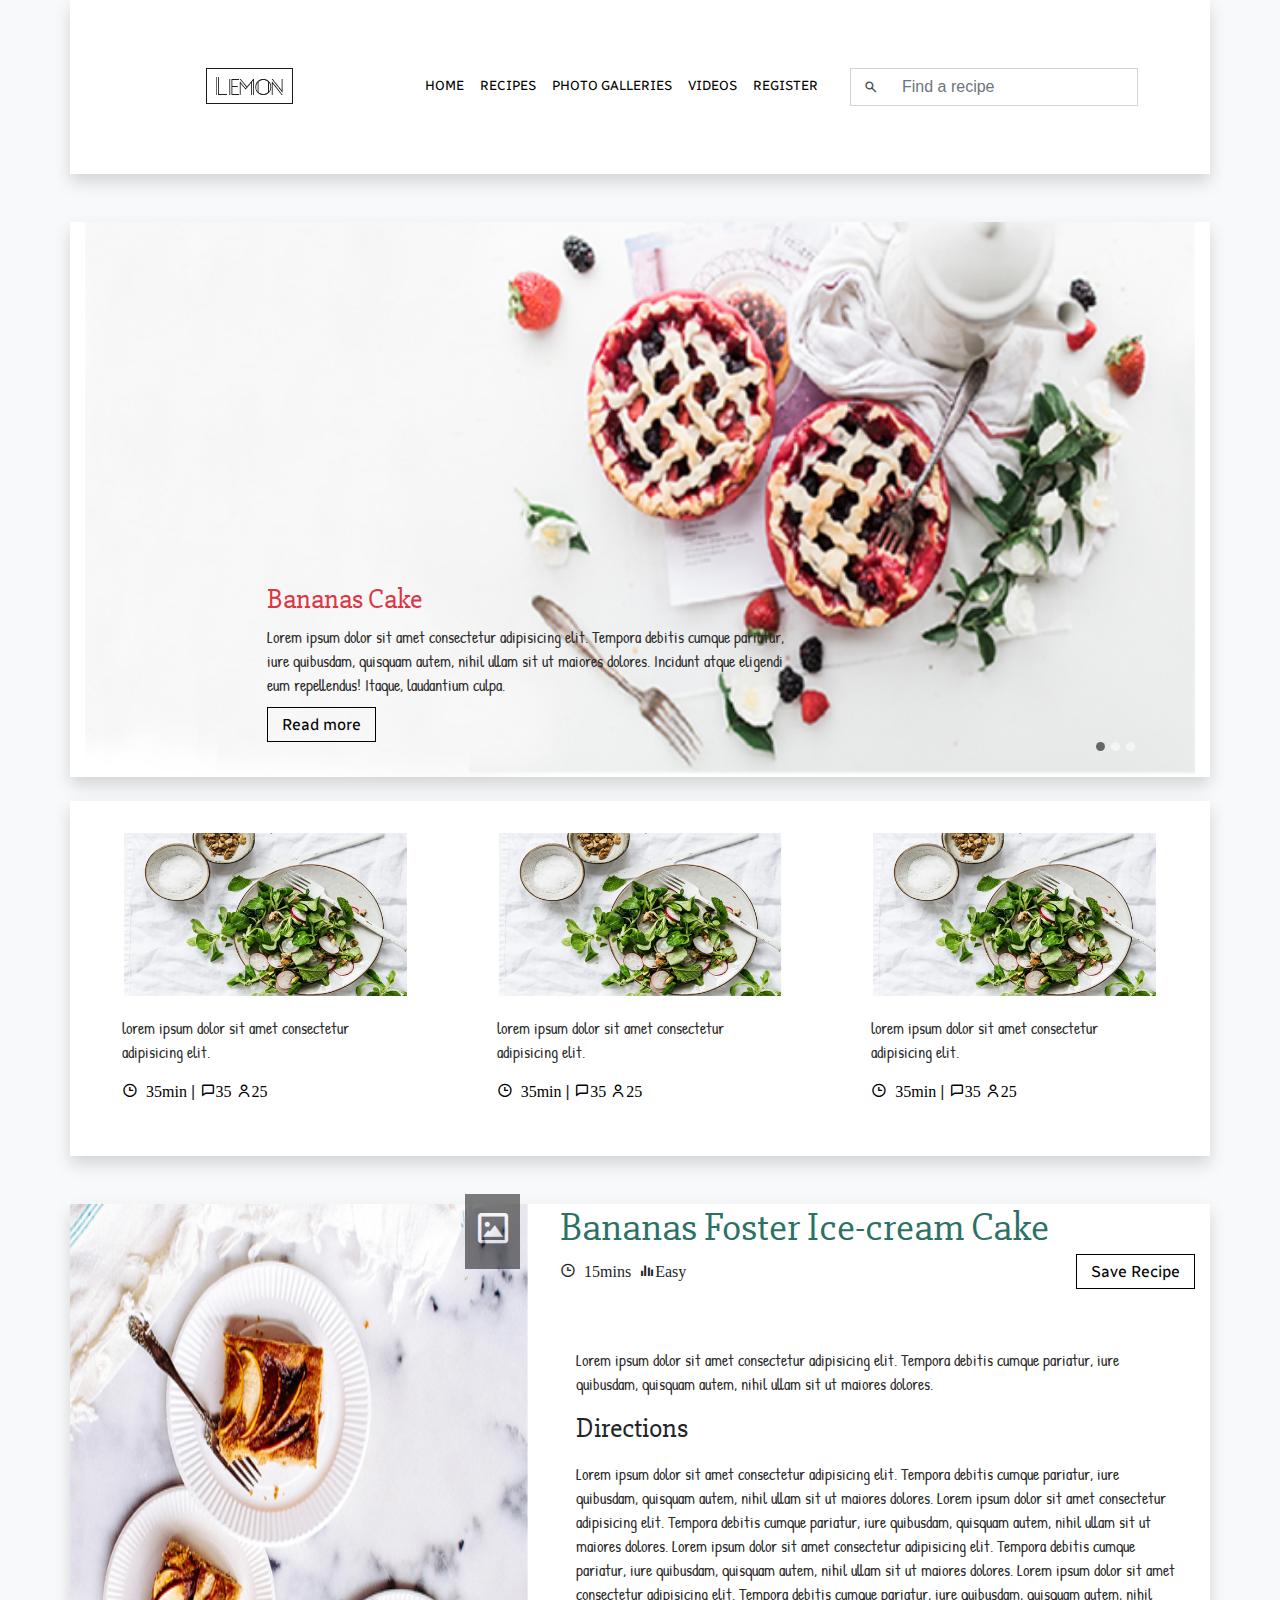
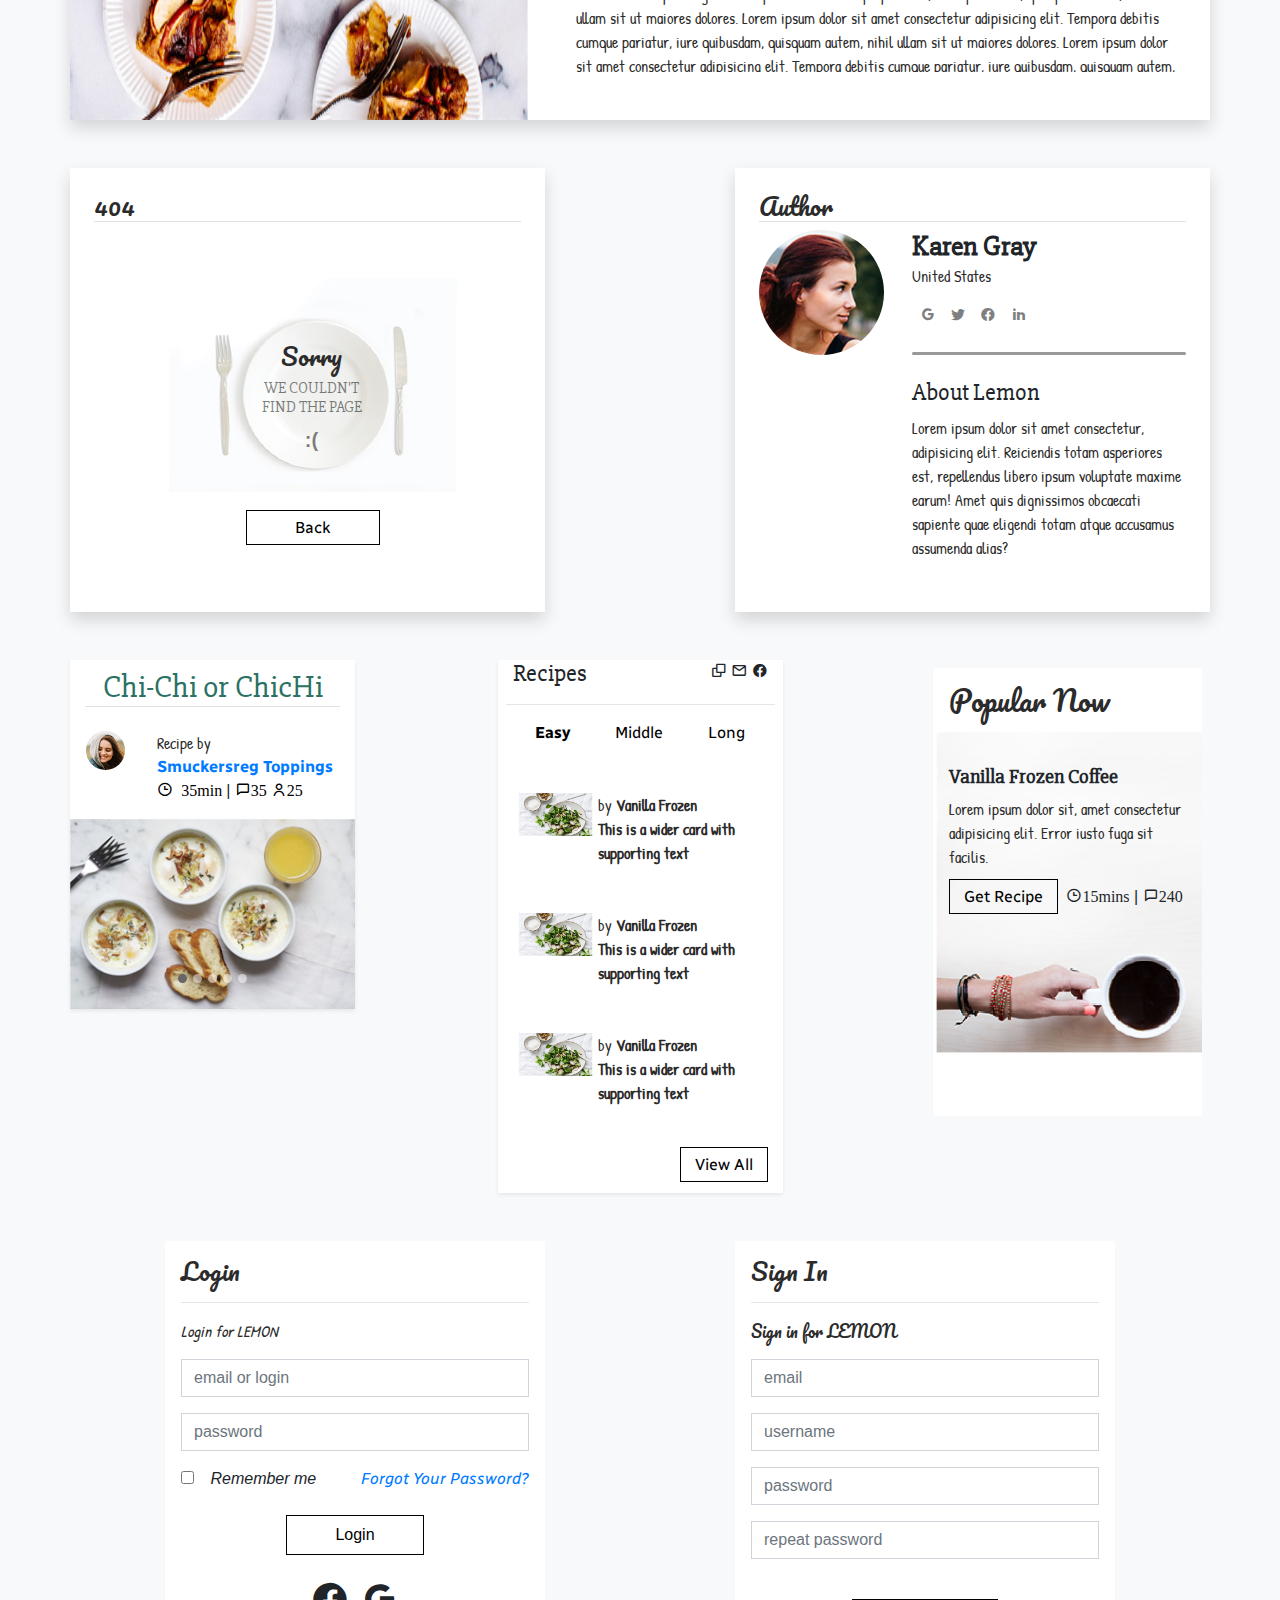
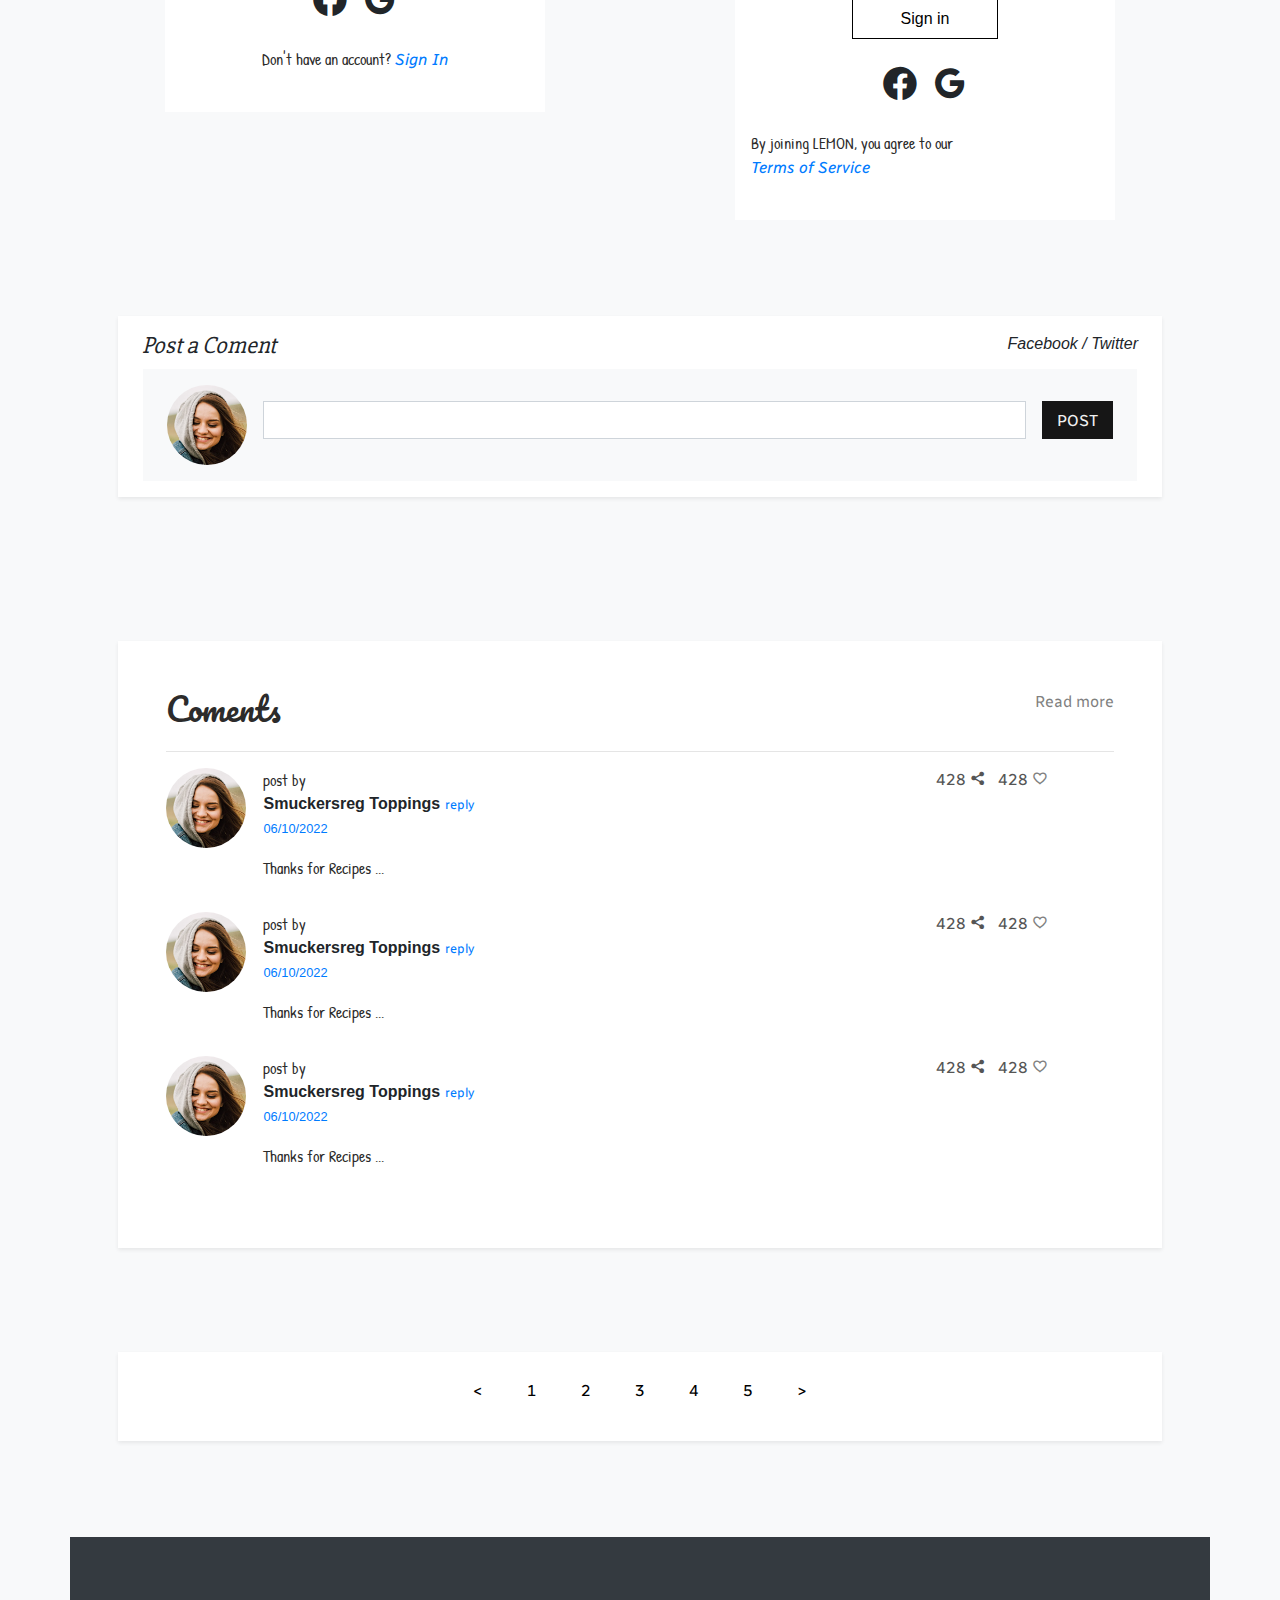
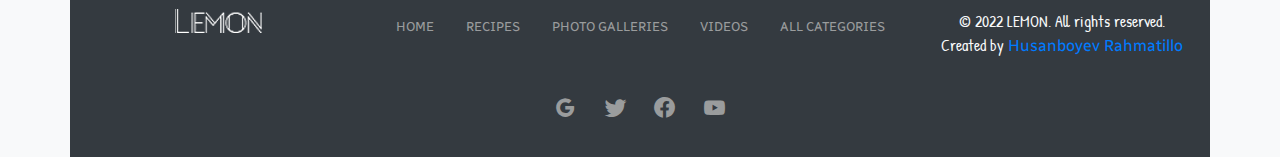
==== commit c815c71c: "Updated index.html" ====
--- a/index.html
+++ b/index.html
@@ -57,7 +57,7 @@
                 </li>
 
                 <li class="nav-item mr-md-2">
-                  <a class="nav-link" href="#">All categories</a>
+                  <a class="nav-link" href="login.html">Register</a>
                 </li>
 
                 <li class="nav-item">
@@ -1018,4 +1018,4 @@
     <script src="bootstrap/js/bootstrap.bundle.js"></script>
     <script src="js/script.js"></script>
   </body>
-</html>+</html>
